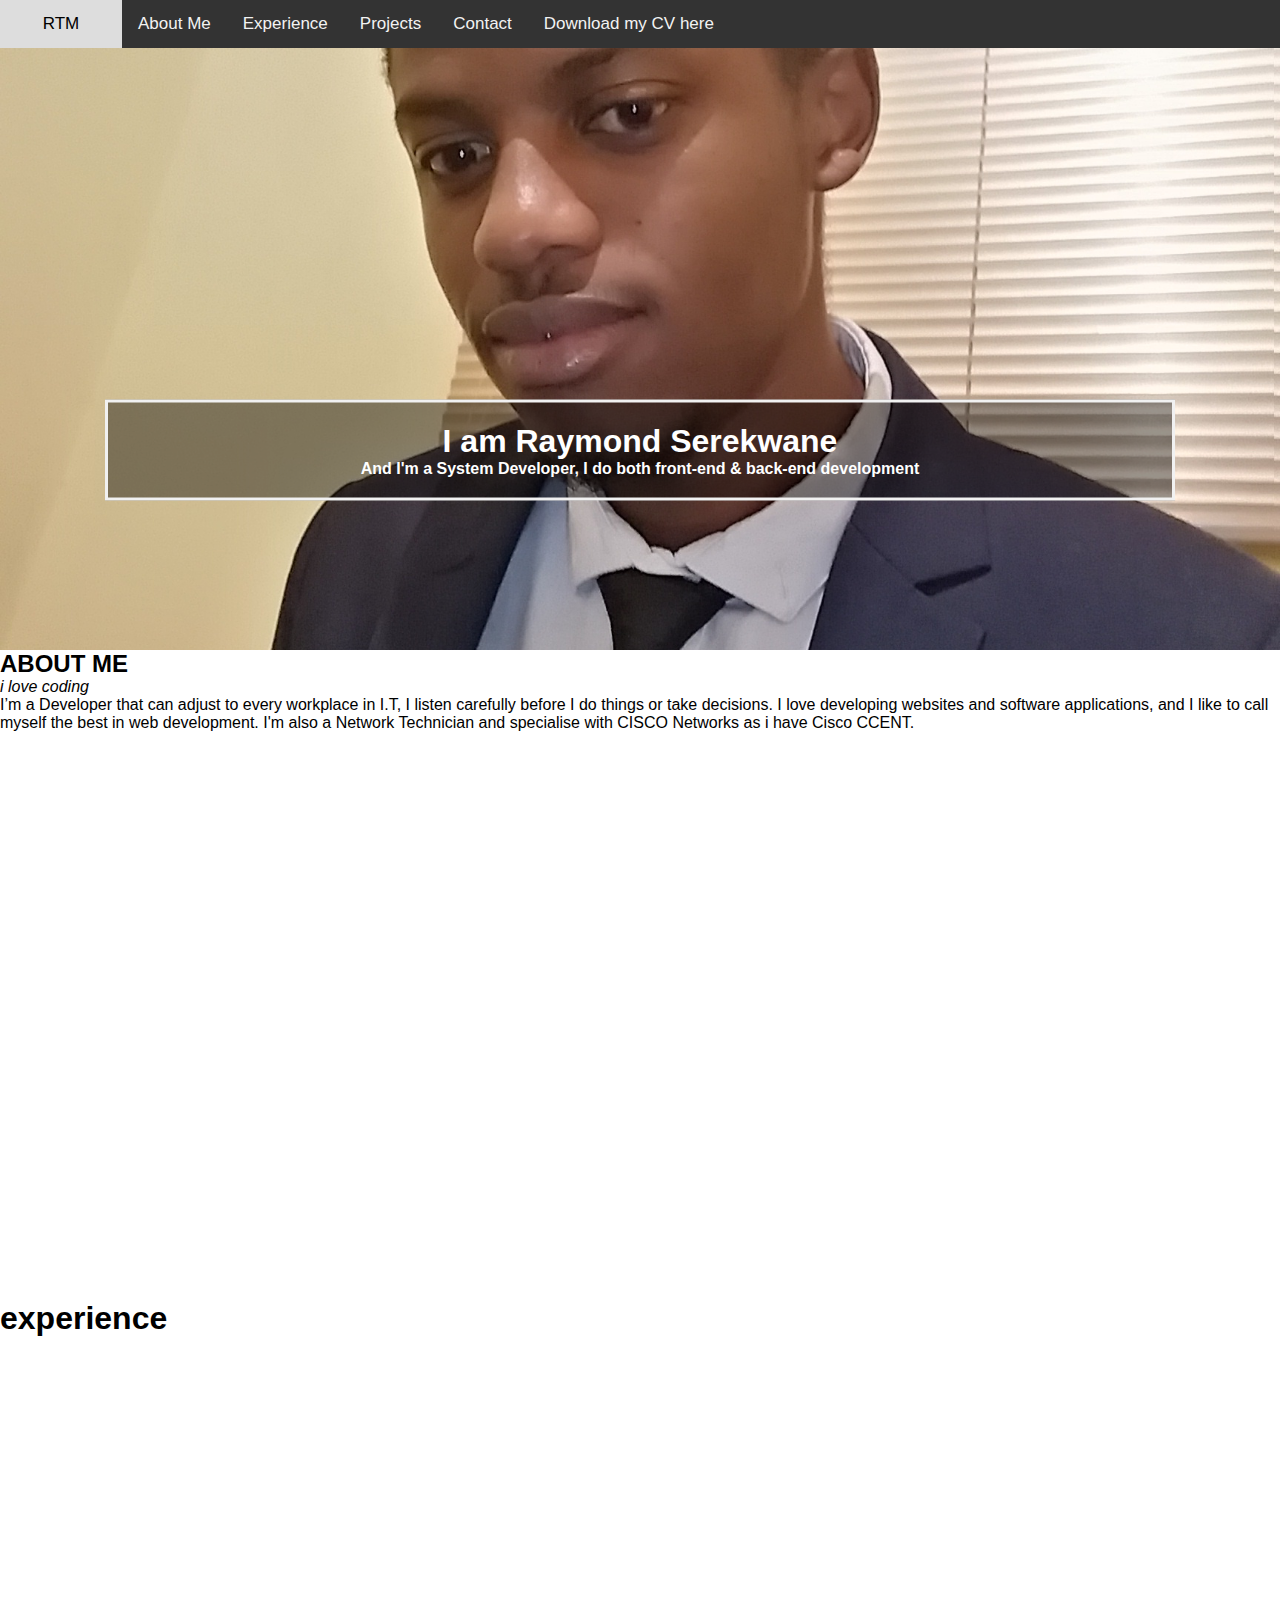
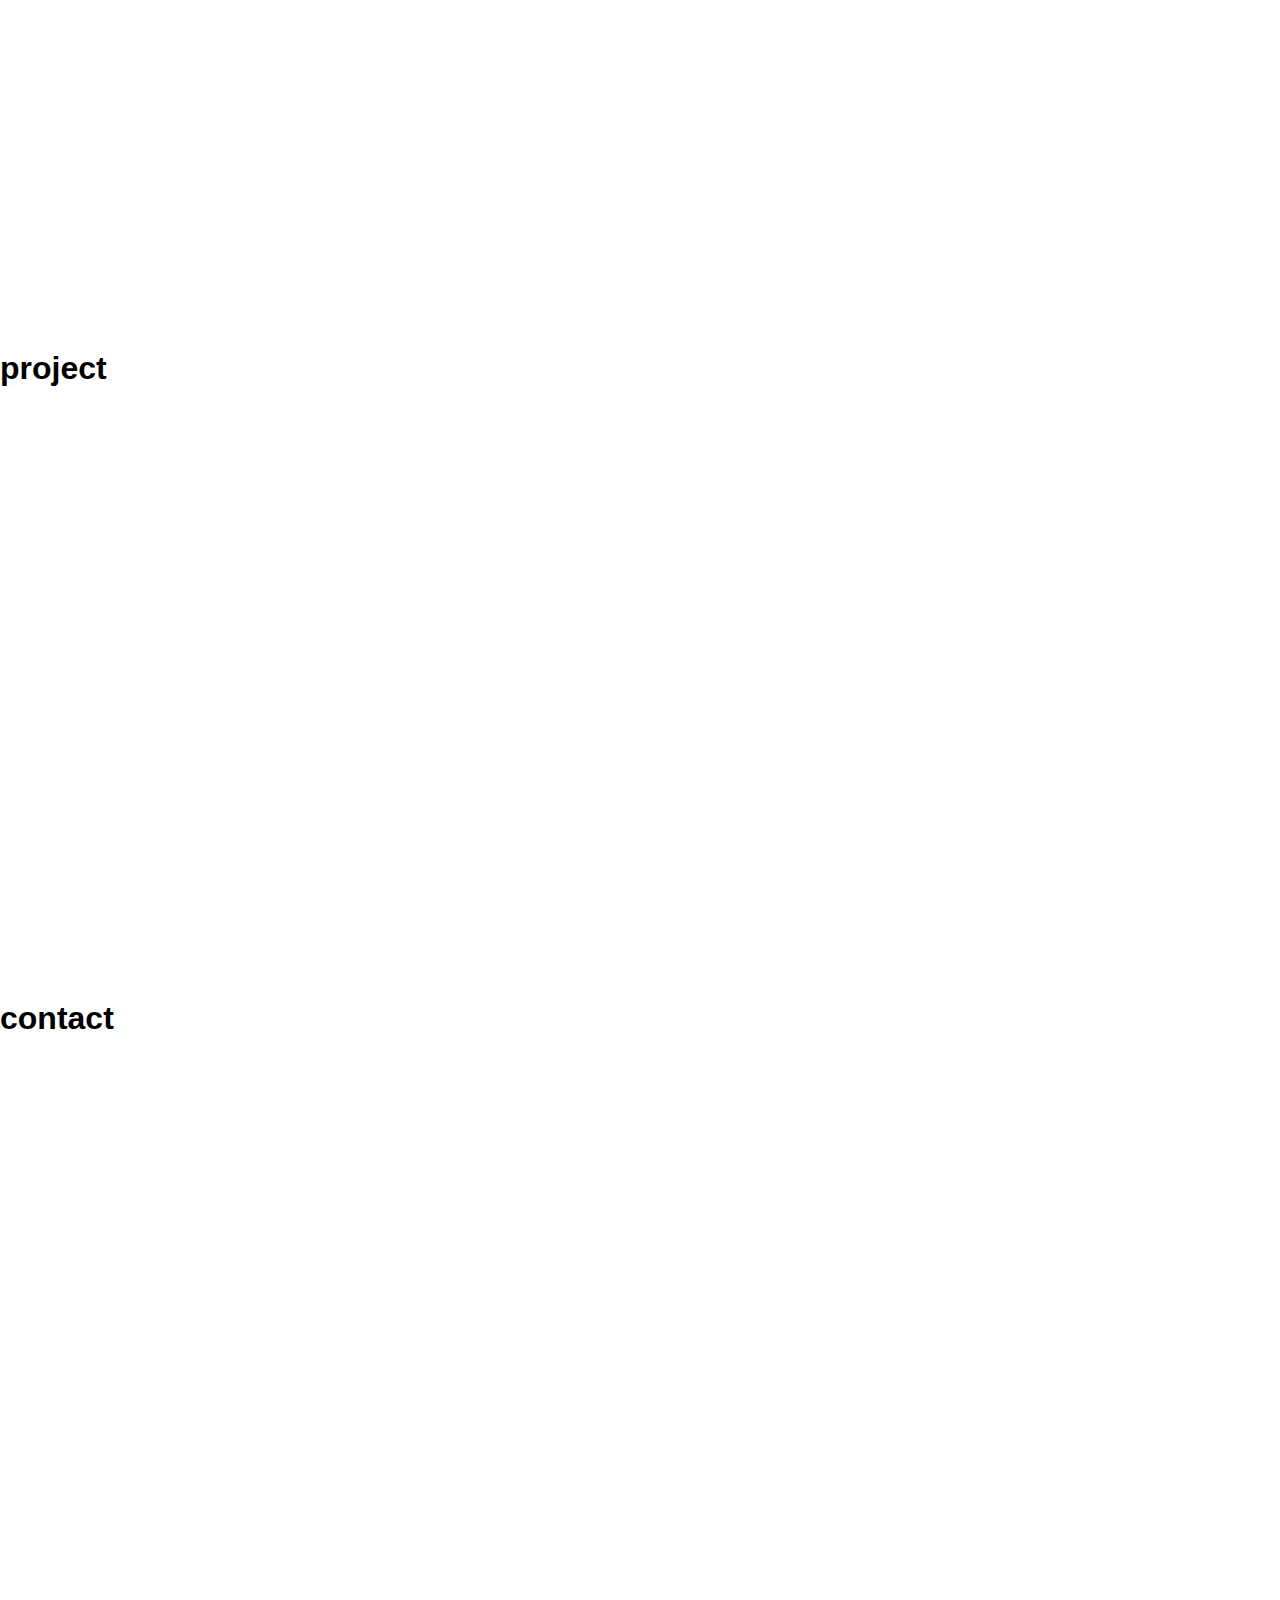
==== index.html @ 6cfa4499 "first commit" ====
<!DOCTYPE html>
<html>
<head>
<meta charset="UTF-8">
<meta name="viewport" content="width=device-width, initial-scale=1">
<link rel="stylesheet" href="css/style.css">
<link rel="stylesheet" href="css/ie6-style.css" type="text/css" media="all" />
<!--<link rel="stylesheet" href="media.css">-->


</head>
<body>
  <div>
  <nav class="topnav" id="myTopnav">
    
    <a class="topnav-icon" href="#body">RTM</a>
    <a href="#about">About Me</a>
    <a href="#experience">Experience</a>
    <a href="#projects">Projects</a>
    <a href="#contact">Contact</a>
    <a href="docs/Raymond Serekwane cv-2019 - Copy.docx">Download my CV here</a>
    <!--<a href="javascript:void(0);" class="icon" onclick="myFunction()">
      <i class="fa fa-bars"></i>
    </a>-->
</nav>
</div>
  <section id="body" >
    
  <div class="bg-image">
    <div class="bg-text">
      <h1>I am Raymond Serekwane</h1>
      <p>And I'm a System Developer, I do both front-end & back-end development</p>
    </div>
  </div>
  </section>
  <section id="about" class="column-box">
    <div class="about-container">
      <div class="aboutme">
        <h2>ABOUT ME</h2>
          <p><i>i love coding</i></p>
          <p>I’m a Developer that can adjust to every workplace in I.T, I listen carefully before I do things or take decisions. I love developing websites and software applications, and I like to call myself the best in web development. I'm also a Network Technician and specialise with CISCO Networks as i have Cisco CCENT.</p>

      </div>
    </div>  
  </section>                      
      
  <section id="experience">
    <h1>experience</h1>
  </section>
  <section id="projects">
    <h1>project</h1>
  </section>
  <section id="contact">
    <h1>contact</h1>
  </section>
  

</body>
</html>
---- css/style.css ----
html,
.body {
  background-color: white;
}

/* navbar css */
nav {
  width: 100%;
  position: fixed;
  z-index: 1;
}

.topnav {
  background-color: #333;
  overflow: hidden;
}

.topnav a {
  float: left;
  display: block;
  color: #f2f2f2;
  text-align: center;
  padding: 14px 16px;
  text-decoration: none;
  font-size: 17px;
}

.topnav a:hover {
  background-color: #ddd;
  color: black;
}

.topnav-icon {
  width: 90px;
  background-color: #555;
}

.topnav-icon a {
  display: block;
  text-align: center; 
  padding: 16px;
  transition: all 0.3s ease;
  color: white;
  font-size: 20px;
}

.topnav a.active {
  background-color: #4CAF50;
  color: white;
}

.topnav .icon {
  display: none;
}

/*one pager css*/
* {
  margin: 0;
  padding: 0;
  font-family: Arial, Helvetica, sans-serif;
}

section {
  width: 100%;
  float: left;
}

.bg-image {
  background-image: url("../images/raymond_pic.jpg"); /*filter: grayscale(100%);*/
  background-position: center;
  background-repeat: no-repeat;
  background-size: cover;
  height: 650px;
}

.bg-text {
  background-color: rgb(0,0,0); /* Fallback color */
  background-color: rgba(0,0,0, 0.4); /* Black w/opacity/see-through */
  color: white;
  font-weight: bold;
  border: 3px solid #f1f1f1;
  position: absolute;
  top: 50%;
  left: 50%;
  transform: translate(-50%, -50%);
  /* z-index: 2; */
  width: 80%;
  padding: 20px;
  text-align: center;
}

#about {
  background: white;
  height: 650px;
}

#experience {
  background: white;
  height: 650px;
}

#projects {
  background: white;
  height: 650px;
}

#contact {
  background: white;
  height: 650px;
}

/* css for about*/
.column-box {
  box-sizing: border-box;
}

.column {
  float: left;
  padding: 10px;
  height: 300px; 
}

.left {
  width: 25%;
  background-color: #aaa;
}

.right {
  width: 75%;
  background-color: #bbb;
}

.row:after {
  content: "";
  display: table;
  clear: both;
}

/*css for about*/
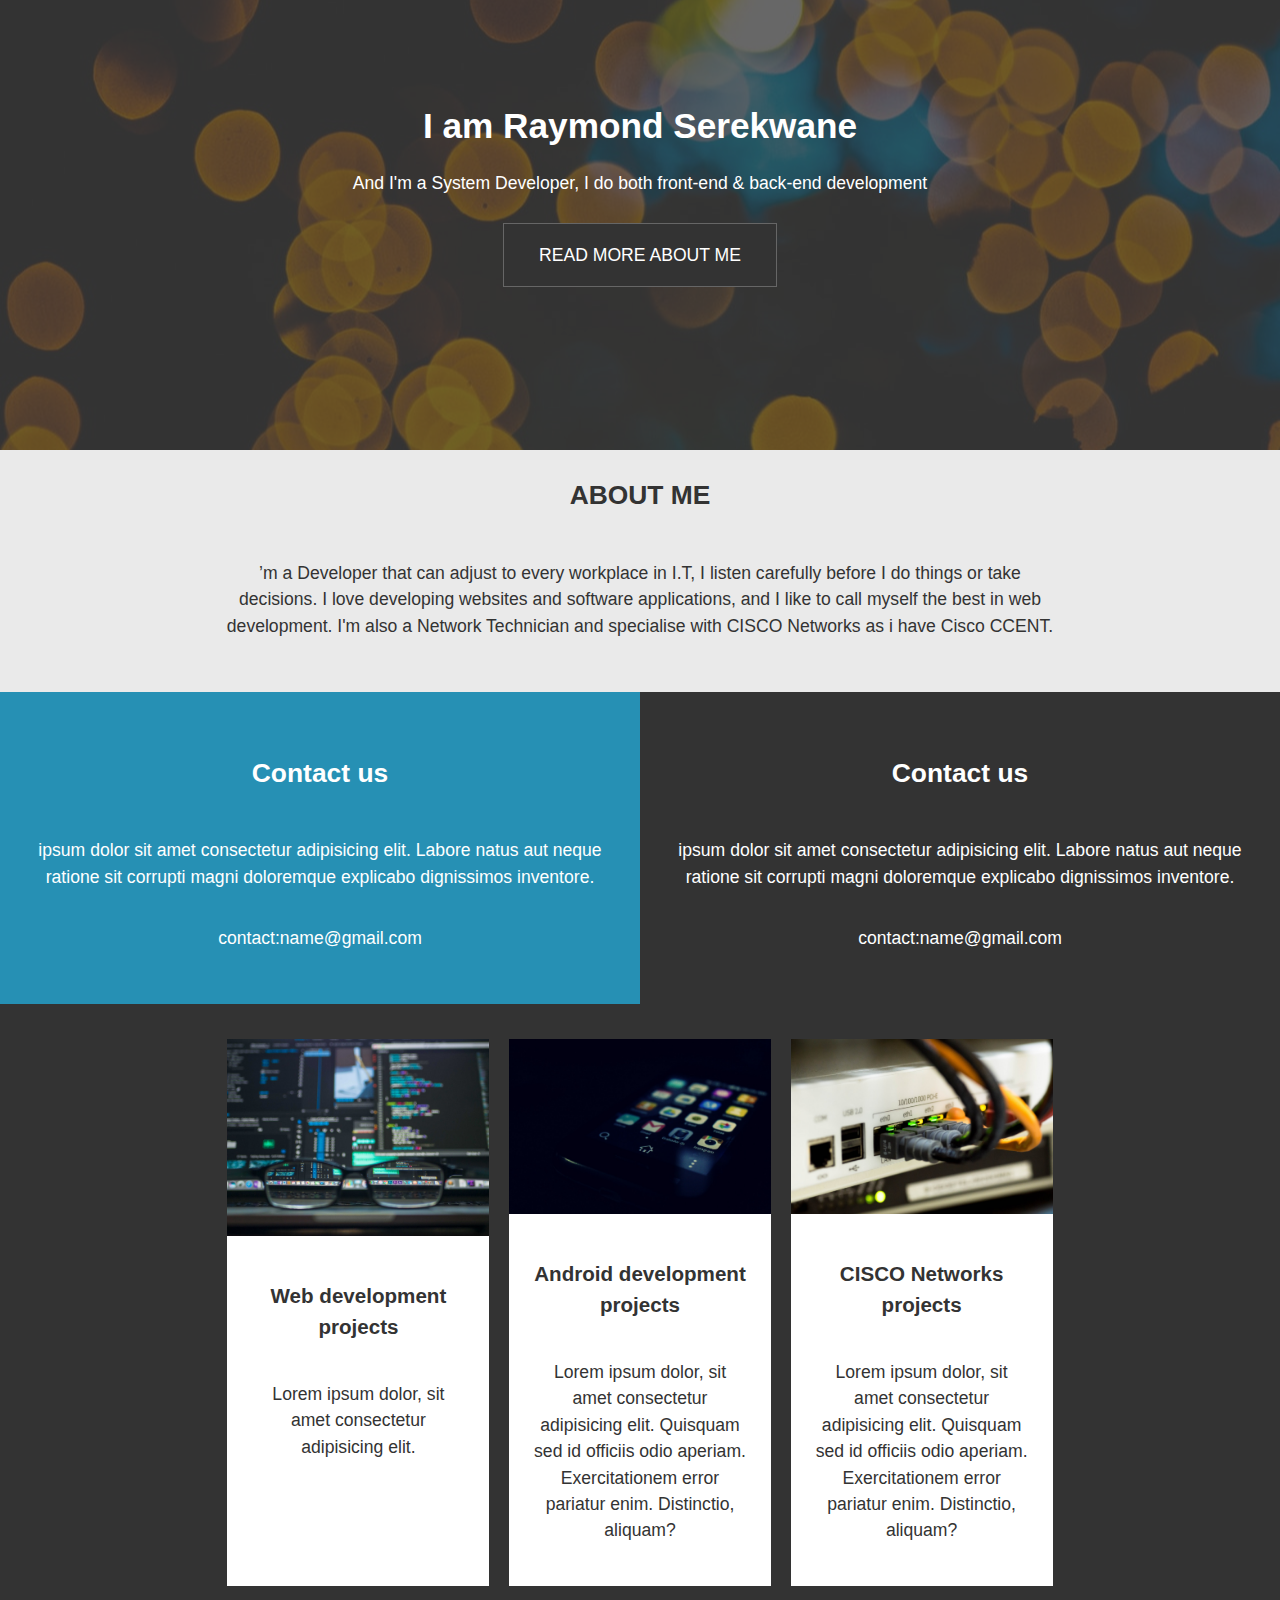
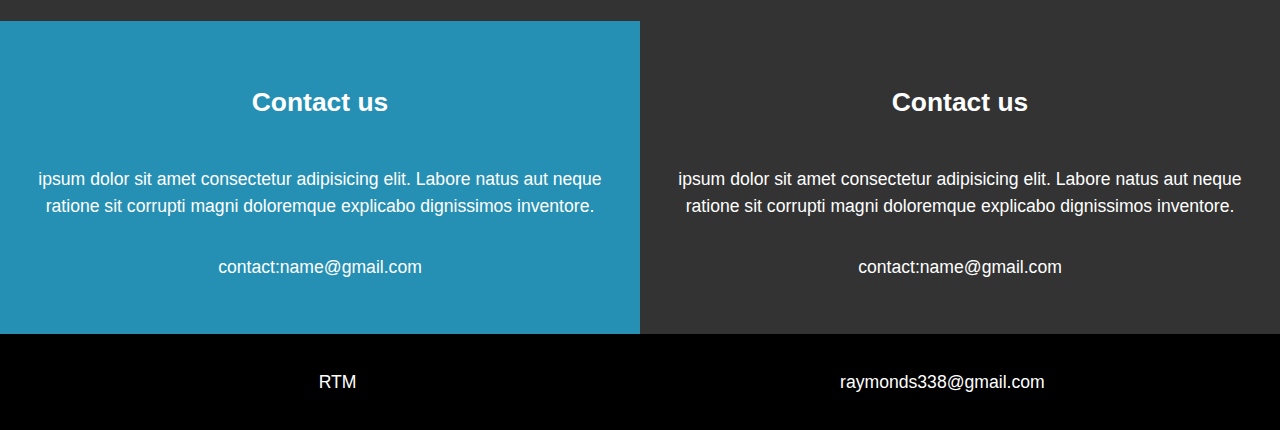
==== commit 70c5c6cc: "update commit" ====
--- a/index.html
+++ b/index.html
@@ -1,59 +1,121 @@
 <!DOCTYPE html>
-<html>
+<html lang="en">
 <head>
-<meta charset="UTF-8">
-<meta name="viewport" content="width=device-width, initial-scale=1">
-<link rel="stylesheet" href="css/style.css">
-<link rel="stylesheet" href="css/ie6-style.css" type="text/css" media="all" />
-<!--<link rel="stylesheet" href="media.css">-->
+  <meta charset="UTF-8">
+  <meta name="viewport" content="width=device-width, initial-scale=1.0">
+  <meta http-equiv="X-UA-Compatible" content="ie=edge">
+  <title>Raymond-Serekwane-personal-website</title>
+  <link rel="stylesheet" href="css/style.css">
+  <!-- <link rel="stylesheet" href="css/ie6-style.css" type="text/css" media="all" /> -->
+</head>
+<body>
+<!--HEADER-->
+<header id="showcase" class="grid">
+  <div class="bg-image"></div>
+  <div class="content-wrap">
+    <h1>I am Raymond Serekwane</h1>
+    <p>And I'm a System Developer, I do both front-end & back-end development</p>
+    <a href="#about-section" class="btn">READ MORE ABOUT ME</a>
+  </div>
+</header>
+
+<!--MAIN CONTENT-->
+<main id="main">
+  <!--sections-->
+  <section id="about-section" class="grid">
+    <div class="content-wrap">
+      <h2 class="content-title">ABOUT ME</h2>
+      <!-- <div class="content-text"> -->
+        <p>’m a Developer that can adjust to every workplace in I.T, 
+          I listen carefully before I do things or take decisions. 
+          I love developing websites and software applications, 
+          and I like to call myself the best in web development. 
+          I'm also a Network Technician and specialise with CISCO 
+          Networks as i have Cisco CCENT.</p>
+      <!-- </div> -->
+    </div>
+    <!-- <div class="progress-div">
+      <h2 class="content-title"></h2>
+    </div> -->
+  </section>
+  <section id="experience-section" class="grid">
+    <div class="box">
+      <h2 class="content-title">Contact us</h2>
+      <p> ipsum dolor sit amet consectetur adipisicing elit. Labore 
+        natus aut neque ratione sit corrupti magni doloremque 
+        explicabo dignissimos inventore.</p>
+      <p>contact:name@gmail.com</p>
+    </div>
+    <div class="box">
+      <h2 class="content-title">Contact us</h2>
+      <p> ipsum dolor sit amet consectetur adipisicing elit. Labore 
+        natus aut neque ratione sit corrupti magni doloremque 
+        explicabo dignissimos inventore.</p>
+      <p>contact:name@gmail.com</p>
+    </div>
+
+  </section>
+  <section id="projects-section" class="grid">
+    <ul>
+      <li>
+        <div class="card">
+          <img src="images/coding-computer-data-depth-of-field-577585.jpg" alt="Web Development project">
+          <div class="card-content">
+            <h3 class="card-title">Web development projects</h3>
+            <p>Lorem ipsum dolor, sit amet consectetur adipisicing 
+              elit.</p>
+          </div>
+        </div>
+      </li>
+      <li>
+        <div class="card">
+          <img src="images/smartphone-telephone-89955.jpg" alt="Android project">
+          <div class="card-content">
+            <h3 class="card-title">Android development projects</h3>
+            <p>Lorem ipsum dolor, sit amet consectetur adipisicing 
+              elit. Quisquam sed id officiis odio aperiam. Exercitationem 
+              error pariatur enim. Distinctio, aliquam?</p>
+          </div>
+        </div>
+      </li>
+      <li>
+        <div class="card">
+          <img src="images/white-switch-hub-turned-on-159304.jpg" alt="CISCO Networks project">
+          <div class="card-content">
+            <h3 class="card-title">CISCO Networks projects</h3>
+            <p>Lorem ipsum dolor, sit amet consectetur adipisicing 
+              elit. Quisquam sed id officiis odio aperiam. Exercitationem 
+              error pariatur enim. Distinctio, aliquam?</p>
+          </div>
+        </div>
+      </li>
+    </ul>
+  </section>
+  <section id="contact-section" class="grid">
+    <div class="box">
+      <h2 class="content-title">Contact us</h2>
+      <p> ipsum dolor sit amet consectetur adipisicing elit. Labore 
+        natus aut neque ratione sit corrupti magni doloremque 
+        explicabo dignissimos inventore.</p>
+      <p>contact:name@gmail.com</p>
+    </div>
+    <div class="box">
+      <h2 class="content-title">Contact us</h2>
+      <p> ipsum dolor sit amet consectetur adipisicing elit. Labore 
+        natus aut neque ratione sit corrupti magni doloremque 
+        explicabo dignissimos inventore.</p>
+      <p>contact:name@gmail.com</p>
+    </div>
+
+  </section>
 
 
-</head>
-<body>
-  <div>
-  <nav class="topnav" id="myTopnav">
-    
-    <a class="topnav-icon" href="#body">RTM</a>
-    <a href="#about">About Me</a>
-    <a href="#experience">Experience</a>
-    <a href="#projects">Projects</a>
-    <a href="#contact">Contact</a>
-    <a href="docs/Raymond Serekwane cv-2019 - Copy.docx">Download my CV here</a>
-    <!--<a href="javascript:void(0);" class="icon" onclick="myFunction()">
-      <i class="fa fa-bars"></i>
-    </a>-->
-</nav>
-</div>
-  <section id="body" >
-    
-  <div class="bg-image">
-    <div class="bg-text">
-      <h1>I am Raymond Serekwane</h1>
-      <p>And I'm a System Developer, I do both front-end & back-end development</p>
-    </div>
-  </div>
-  </section>
-  <section id="about" class="column-box">
-    <div class="about-container">
-      <div class="aboutme">
-        <h2>ABOUT ME</h2>
-          <p><i>i love coding</i></p>
-          <p>I’m a Developer that can adjust to every workplace in I.T, I listen carefully before I do things or take decisions. I love developing websites and software applications, and I like to call myself the best in web development. I'm also a Network Technician and specialise with CISCO Networks as i have Cisco CCENT.</p>
-
-      </div>
-    </div>  
-  </section>                      
-      
-  <section id="experience">
-    <h1>experience</h1>
-  </section>
-  <section id="projects">
-    <h1>project</h1>
-  </section>
-  <section id="contact">
-    <h1>contact</h1>
-  </section>
+</main>
+<!--footer-->
+<footer id="main-footer" class="grid">
+  <div>RTM</div>
+  <div>raymonds338@gmail.com</div>
+</footer>
   
-
 </body>
 </html>--- a/css/style.css
+++ b/css/style.css
@@ -1,140 +1,164 @@
-
-html,
-.body {
-  background-color: white;
+/* standard or core css for the page */
+body {
+  margin: 0;
+  font-family: Arial, Helvetica, sans-serif;
+  background: #333;
+  color: #fff;
+  font-size: 1.1em;
+  line-height: 1.5;
+  text-align: center;
 }
 
-/* navbar css */
-nav {
+img {
+  display: block;
   width: 100%;
-  position: fixed;
-  z-index: 1;
+  height: auto;
 }
 
-.topnav {
-  background-color: #333;
-  overflow: hidden;
+h1, h2, h3 {
+  margin: 0;
+  padding: 1em 0;
 }
 
-.topnav a {
-  float: left;
-  display: block;
-  color: #f2f2f2;
-  text-align: center;
-  padding: 14px 16px;
-  text-decoration: none;
-  font-size: 17px;
+p {
+  margin: 0;
+  padding: 1em 0;
 }
 
-.topnav a:hover {
-  background-color: #ddd;
-  color: black;
+.btn {
+  display: inline-block;
+  background: #333;
+  color: #fff;
+  text-decoration: none;
+  padding: 1em 2em;
+  border: 1px solid #666;
+  margin: .5em 0;
 }
 
-.topnav-icon {
-  width: 90px;
-  background-color: #555;
+.btn:hover {
+  background: #eaeaea;
+  color: #333;
 }
 
-.topnav-icon a {
-  display: block;
-  text-align: center; 
-  padding: 16px;
-  transition: all 0.3s ease;
-  color: white;
-  font-size: 20px;
+/* css for header*/
+#showcase {
+  min-height: 450px;
+  color: #fff;
+  text-align: center;
 }
 
-.topnav a.active {
-  background-color: #4CAF50;
-  color: white;
-}
-
-.topnav .icon {
-  display: none;
-}
-
-/*one pager css*/
-* {
-  margin: 0;
-  padding: 0;
-  font-family: Arial, Helvetica, sans-serif;
-}
-
-section {
-  width: 100%;
-  float: left;
-}
-
-.bg-image {
-  background-image: url("../images/raymond_pic.jpg"); /*filter: grayscale(100%);*/
+#showcase .bg-image {
+  position: absolute;
+  background: #333 url('../images/yellow-bokeh-photo-949587.jpg');
   background-position: center;
   background-repeat: no-repeat;
   background-size: cover;
-  height: 650px;
+  width: 100%;
+  height: 450px;
+  z-index: -1;
+  opacity: 0.3;
 }
 
-.bg-text {
-  background-color: rgb(0,0,0); /* Fallback color */
-  background-color: rgba(0,0,0, 0.4); /* Black w/opacity/see-through */
-  color: white;
-  font-weight: bold;
-  border: 3px solid #f1f1f1;
-  position: absolute;
-  top: 50%;
-  left: 50%;
-  transform: translate(-50%, -50%);
-  /* z-index: 2; */
-  width: 80%;
-  padding: 20px;
+#showcase h1 {
+  padding-top: 100px;
+  padding-bottom: 0;
+}
+
+#showcase .content-wrap
+#about-section .content-wrap {
+  padding: 0 1.1em;
+}
+
+/* about-section */
+#about-section {
+  background: #eaeaea;
+  color: #333;
+  padding-bottom: 2em;
+}
+
+.progress-div {
+  background: #fff;
+  color: #333;
+  padding: 2em;
+}
+
+/* experience-section */
+#experience-section .box {
+  padding: 2em;
+  color: #fff;
+}
+
+#experience-section .box:first-child {
+  background: #2690b4
+} 
+
+/* projects-section */
+#projects-section {
+  padding: 2em 1em 1em;
+}
+
+#projects-section ul {
+  list-style: none;
+  margin: 0;
+  padding: 0;
+}
+
+#projects-section li {
+  margin-bottom: 1em;
+  background: #fff;
+  color: #333;
+}
+
+.card-content {
+  padding: 1.4em;
+}
+
+/* contact-section */
+#contact-section .box {
+  padding: 2em;
+  color: #fff;
+}
+
+#contact-section .box:first-child {
+  background: #2690b4
+} 
+
+/* footer */
+#main-footer {
+  padding: 2em;
+  background: #000;
+  color: #fff;
   text-align: center;
 }
 
-#about {
-  background: white;
-  height: 650px;
+#main-footer a{
+  color: #2690b4;
+  text-decoration: none;
 }
 
-#experience {
-  background: white;
-  height: 650px;
-}
+/* media */
+@media(min-width: 700px) {
+  .grid {
+    display: grid;
+    grid-template-columns: 1fr repeat(2, minmax(auto, 24em)) 1fr;
+  }
 
-#projects {
-  background: white;
-  height: 650px;
-}
+  .content-wrap,
+  #projects-section ul {
+    grid-column: 2/4;
+  }
 
-#contact {
-  background: white;
-  height: 650px;
-}
+  .box, 
+  #main-footer div {
+    grid-column: span 2;
+  }
 
-/* css for about*/
-.column-box {
-  box-sizing: border-box;
-}
+  #projects-section ul {
+    display: flex;
+    justify-content: space-around;
+  }
 
-.column {
-  float: left;
-  padding: 10px;
-  height: 300px; 
-}
-
-.left {
-  width: 25%;
-  background-color: #aaa;
-}
-
-.right {
-  width: 75%;
-  background-color: #bbb;
-}
-
-.row:after {
-  content: "";
-  display: table;
-  clear: both;
-}
-
-/*css for about*/
+  #projects-section li {
+    width: 31%;
+  }
+}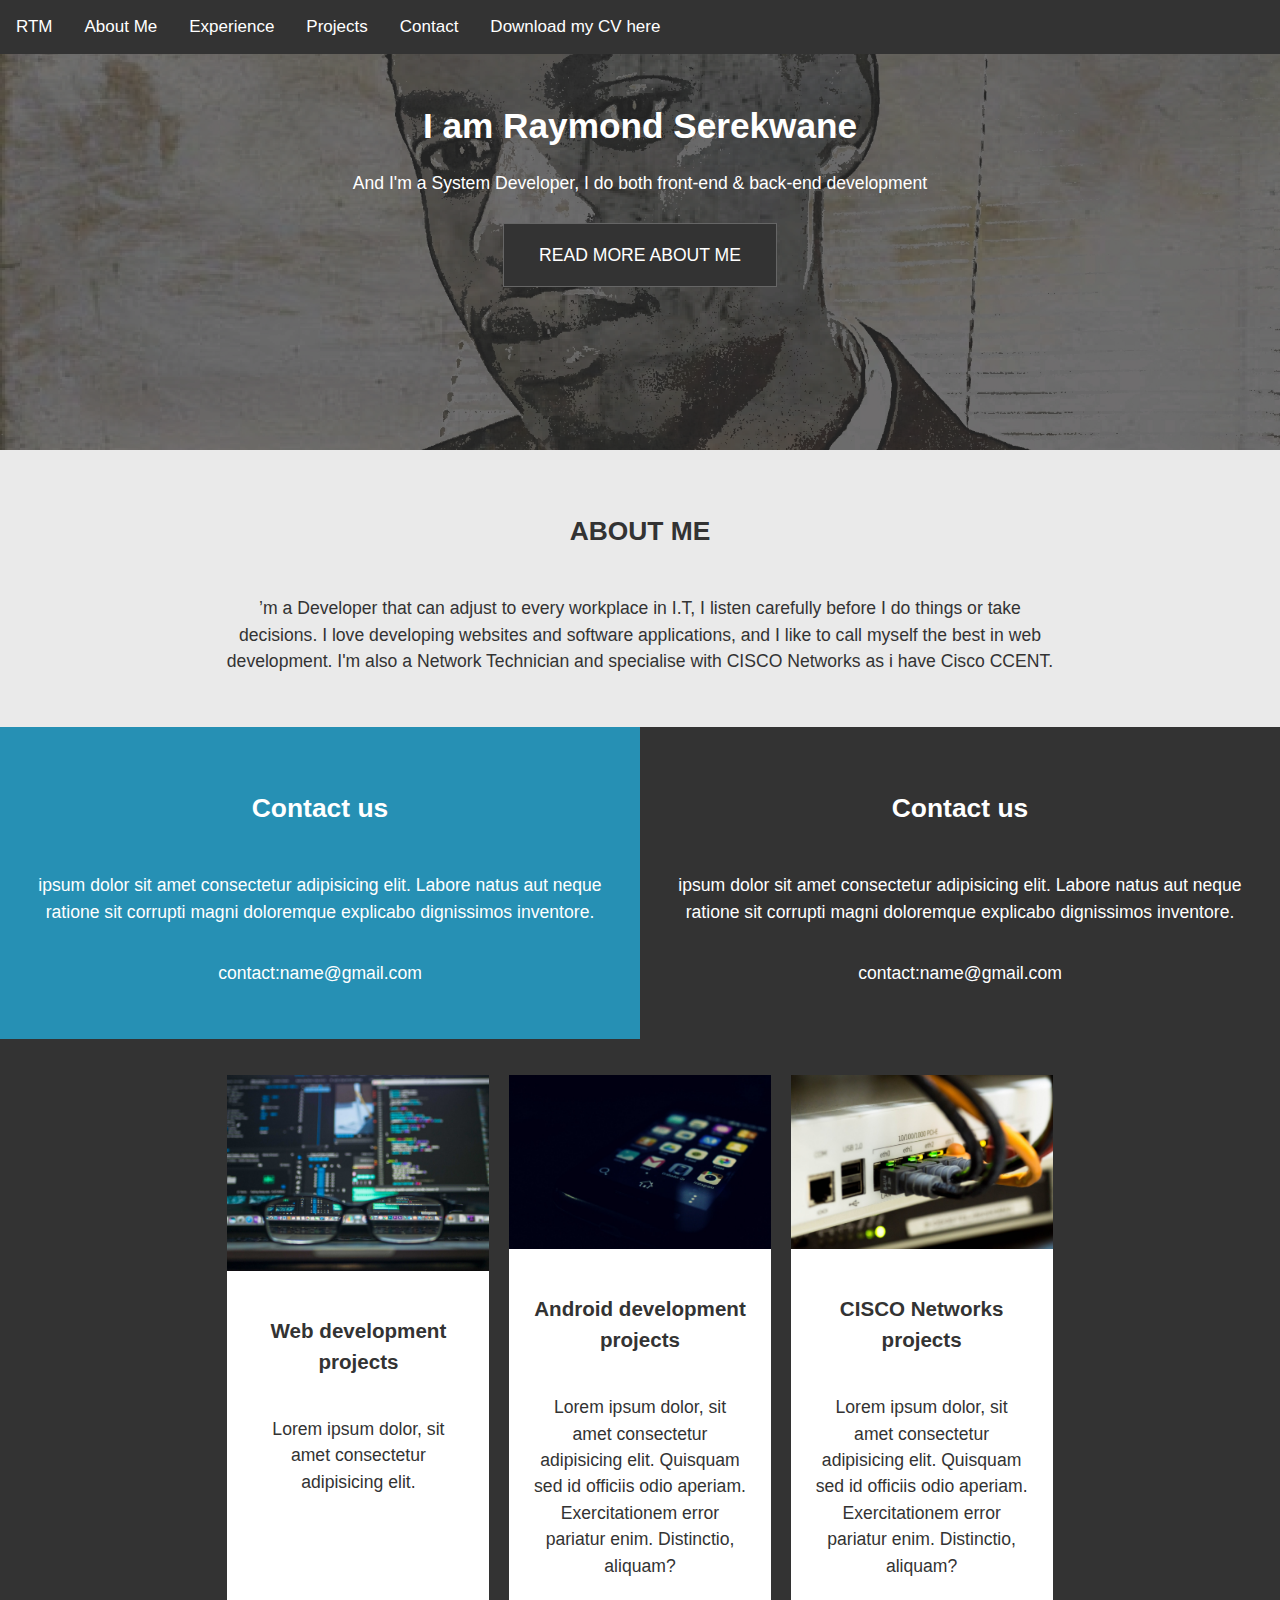
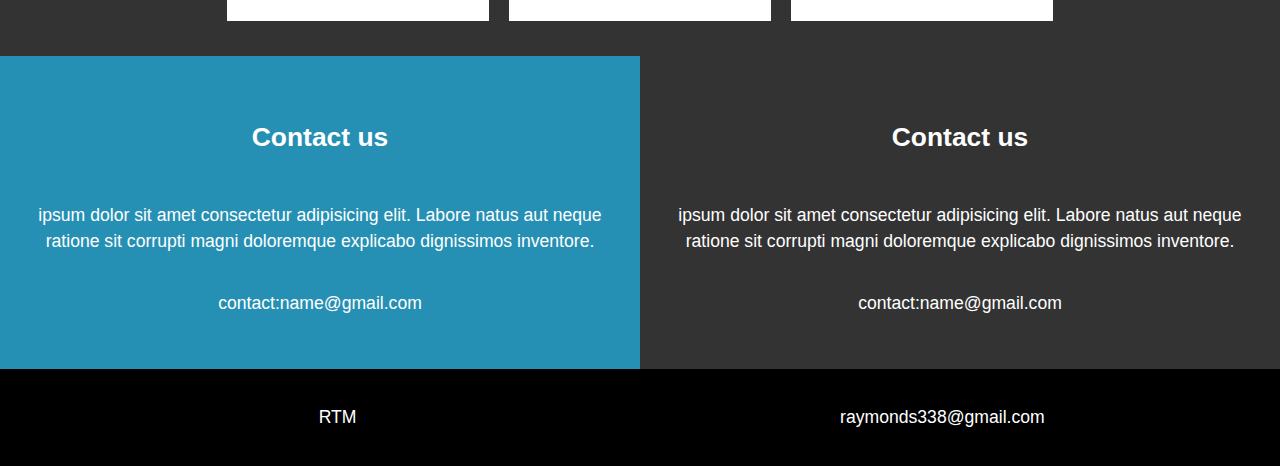
==== commit a36aae11: "update commit" ====
--- a/index.html
+++ b/index.html
@@ -6,11 +6,40 @@
   <meta http-equiv="X-UA-Compatible" content="ie=edge">
   <title>Raymond-Serekwane-personal-website</title>
   <link rel="stylesheet" href="css/style.css">
+  <link rel="stylesheet" href="https://cdnjs.cloudflare.com/ajax/libs/font-awesome/4.7.0/css/font-awesome.min.css">
   <!-- <link rel="stylesheet" href="css/ie6-style.css" type="text/css" media="all" /> -->
 </head>
 <body>
+
 <!--HEADER-->
 <header id="showcase" class="grid">
+<!-- navbar -->
+<nav class="topnav">
+  <a href="#" class="active">RTM</a>
+  <div id="myLinks">
+    <a href="#about-section">About Me</a>
+    <a href="#experience-section">Experience</a>
+    <a href="#projects-section">Projects</a>
+    <a href="#contact-section">Contact</a>
+    <a href="docs/Raymond Serekwane cv-2019 - Copy.docx">Download my CV here</a>
+  </div>
+  <a href="javascript:void(0);" class="icon" onclick="myFunction()">
+    <i class="fa fa-bars"></i>
+  </a>
+</nav>
+<!-- end navbar -->
+<!-- navbar -->
+<div class="topnav1">
+  <a href="#" class="active1">RTM</a>
+  <a href="#about-section">About Me</a>
+  <a href="#experience-section">Experience</a>
+  <a href="#projects-section">Projects</a>
+  <a href="#contact-section">Contact</a>
+  <a href="docs/Raymond Serekwane cv-2019 - Copy.docx">Download my CV here</a>
+  
+</div>
+<!-- end navbar -->  
+  
   <div class="bg-image"></div>
   <div class="content-wrap">
     <h1>I am Raymond Serekwane</h1>
@@ -116,6 +145,6 @@
   <div>RTM</div>
   <div>raymonds338@gmail.com</div>
 </footer>
-  
+<script src="js/index.js" type="text/javascript"></script>
 </body>
 </html>--- a/css/style.css
+++ b/css/style.css
@@ -40,6 +40,37 @@
   color: #333;
 }
 
+/* navbar css */
+.topnav {
+  width: 100%;
+  overflow: hidden;
+  background-color: #333;
+  position: fixed;
+}
+
+.topnav #myLinks {
+  display: none;
+}
+
+.topnav a {
+  color: white;
+  padding: 14px 16px;
+  text-decoration: none;
+  font-size: 17px;
+  display: block;
+}
+
+.topnav a.icon {
+  display: block;
+  position: absolute;
+  right: 0;
+  top: 0;
+}
+
+.active {
+  color: white;
+}
+
 /* css for header*/
 #showcase {
   min-height: 450px;
@@ -49,7 +80,7 @@
 
 #showcase .bg-image {
   position: absolute;
-  background: #333 url('../images/yellow-bokeh-photo-949587.jpg');
+  background: #333 url('../images/JPG_1579852184632.jpg');
   background-position: center;
   background-repeat: no-repeat;
   background-size: cover;
@@ -73,6 +104,7 @@
 #about-section {
   background: #eaeaea;
   color: #333;
+  padding: 2em;
   padding-bottom: 2em;
 }
 
@@ -161,4 +193,25 @@
   #projects-section li {
     width: 31%;
   }
+
+  /* navbar css */
+  .topnav1 {
+    width: 100%;
+    overflow: hidden;
+    background-color: #333;
+    position: fixed;
+  }
+
+  .topnav1 a {
+    float: left;
+    color: white;
+    padding: 14px 16px;
+    text-decoration: none;
+    font-size: 17px;
+    display: block;
+  }
+
+  .active1 {
+    color: white;
+  }
 }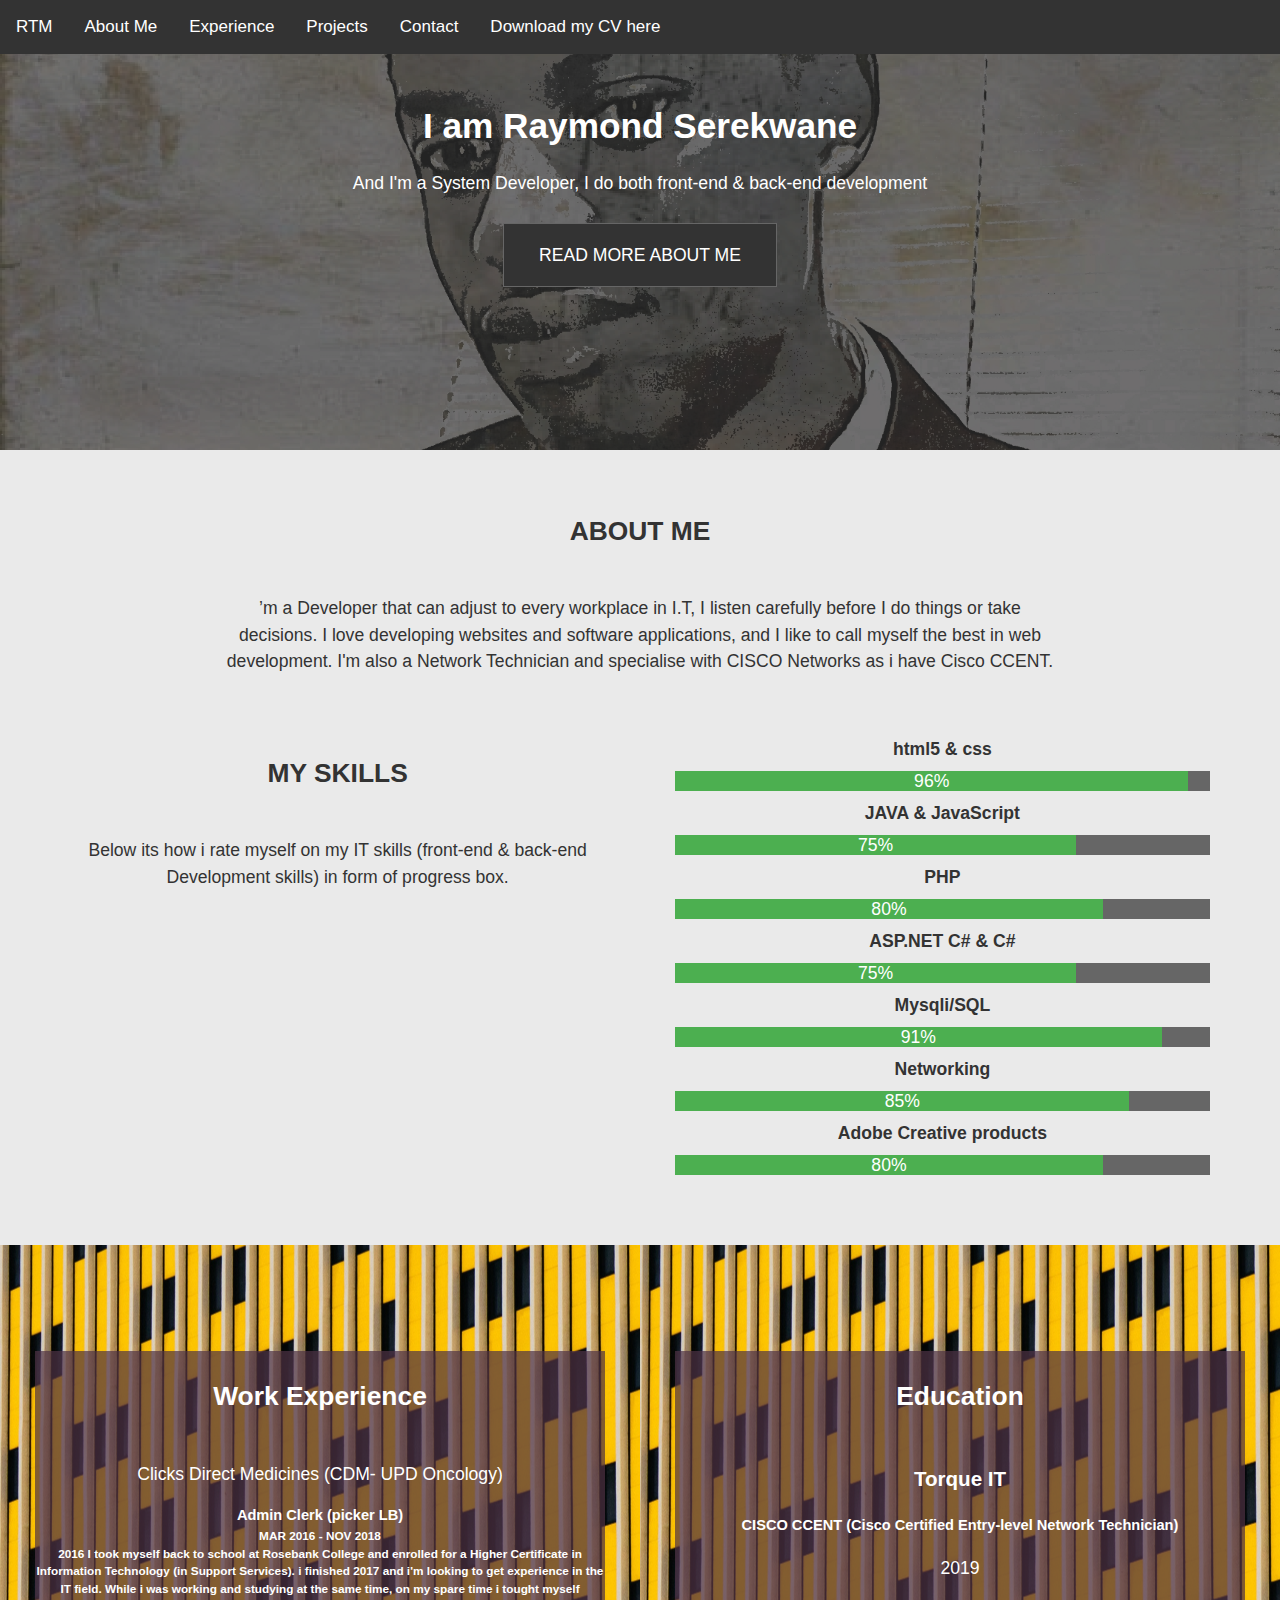
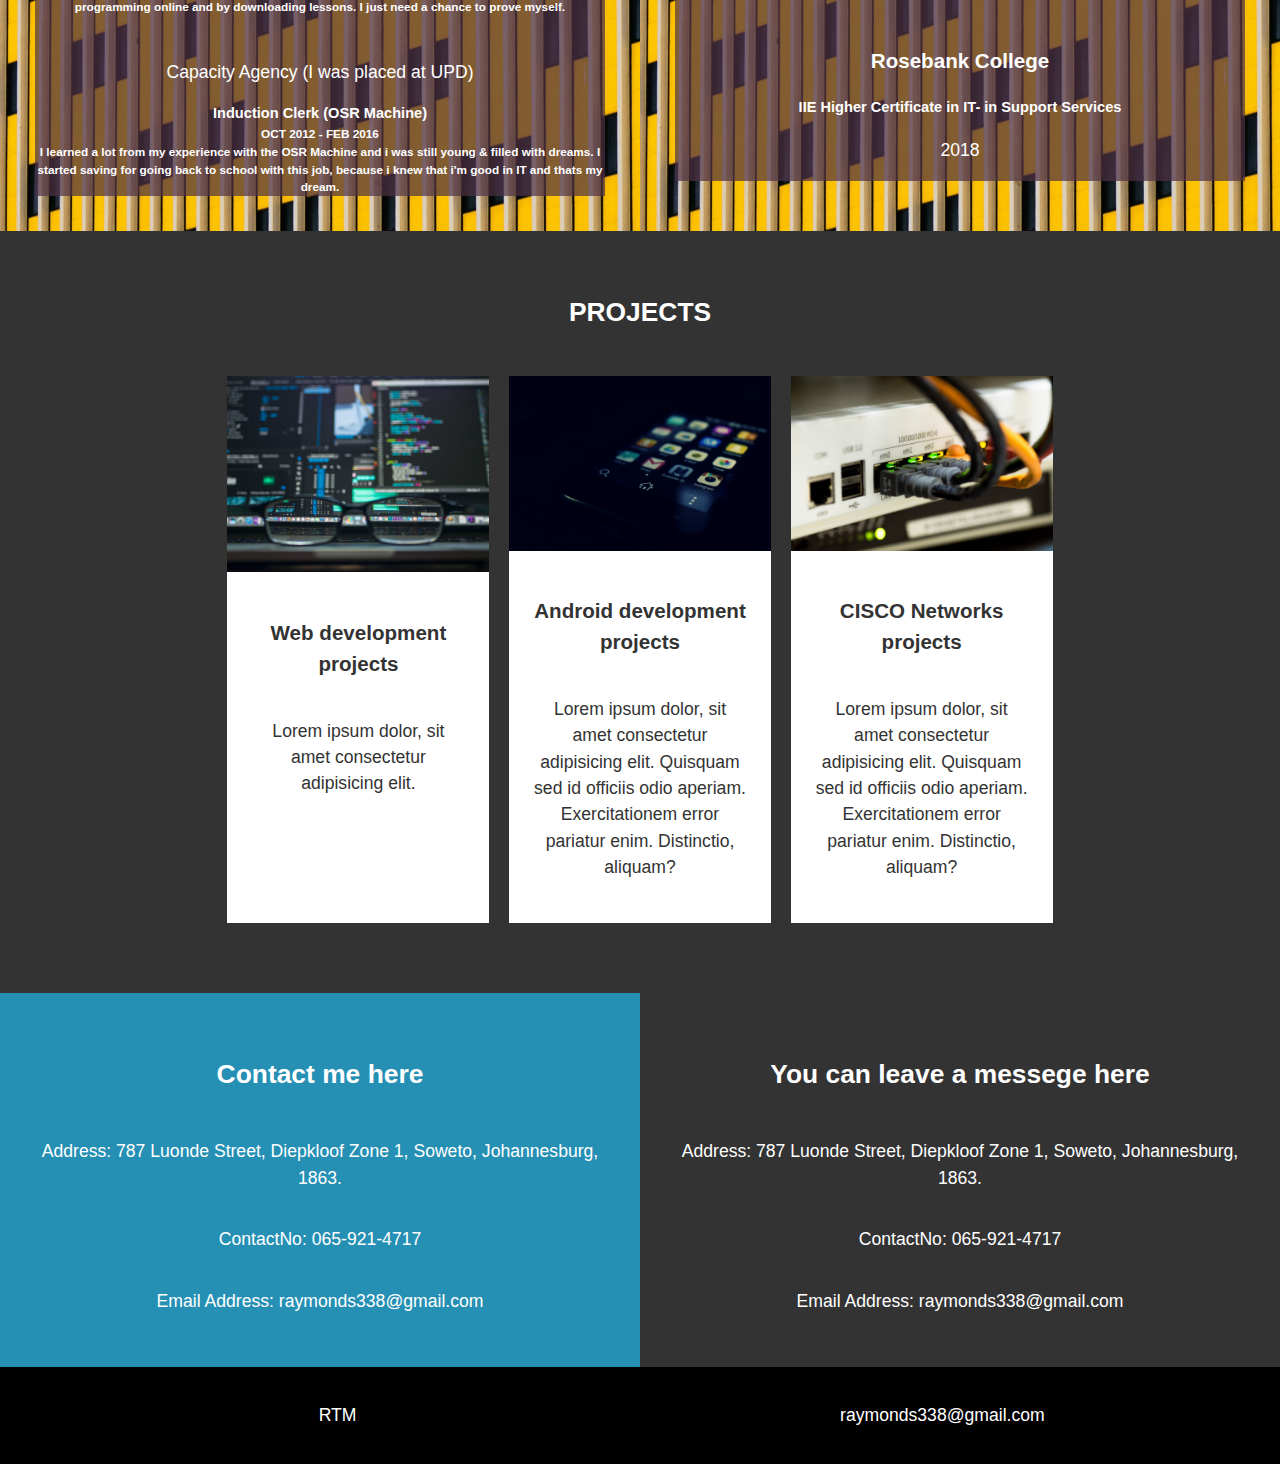
==== commit f5f4c077: "update commit" ====
--- a/index.html
+++ b/index.html
@@ -51,7 +51,8 @@
 <!--MAIN CONTENT-->
 <main id="main">
   <!--sections-->
-  <section id="about-section" class="grid">
+  <section id="about-section"> <!--class="grid"-->
+    <div class="grid">
     <div class="content-wrap">
       <h2 class="content-title">ABOUT ME</h2>
       <!-- <div class="content-text"> -->
@@ -62,29 +63,92 @@
           I'm also a Network Technician and specialise with CISCO 
           Networks as i have Cisco CCENT.</p>
       <!-- </div> -->
-    </div>
-    <!-- <div class="progress-div">
-      <h2 class="content-title"></h2>
-    </div> -->
+      
+    </div>
+    </div>
+    <div class="grid-2">
+    <div class="box-about">
+      <h2 class="content-title">MY SKILLS</h2>
+      <p>Below its how i rate myself on my IT skills 
+        (front-end &amp; back-end Development skills) in form 
+        of progress box.</p>
+    </div>
+    <div class="box-about">
+      <h4>html5 & css</h4>
+      <div id="myProgress">
+        <div id="Html">96%</div>
+      </div>
+      <h4>JAVA & JavaScript</h4>
+      <div id="myProgress">
+        <div id="java">75%</div>
+      </div>
+      <h4>PHP</h4>
+      <div id="myProgress">
+        <div id="php">80%</div>
+      </div>
+      <h4>ASP.NET C# & C#</h4>
+      <div id="myProgress">
+        <div id="asp">75%</div>
+      </div>
+      <h4>Mysqli/SQL</h4>
+      <div id="myProgress">
+        <div id="sql">91%</div>
+      </div>
+      <h4>Networking</h4>
+      <div id="myProgress">
+        <div id="network">85%</div>
+      </div>
+      <h4>Adobe Creative products</h4>
+      <div id="myProgress">
+        <div id="adobe">80%</div>
+      </div>
+    </div>
+    </div>
   </section>
   <section id="experience-section" class="grid">
-    <div class="box">
-      <h2 class="content-title">Contact us</h2>
-      <p> ipsum dolor sit amet consectetur adipisicing elit. Labore 
-        natus aut neque ratione sit corrupti magni doloremque 
-        explicabo dignissimos inventore.</p>
-      <p>contact:name@gmail.com</p>
-    </div>
-    <div class="box">
-      <h2 class="content-title">Contact us</h2>
-      <p> ipsum dolor sit amet consectetur adipisicing elit. Labore 
-        natus aut neque ratione sit corrupti magni doloremque 
-        explicabo dignissimos inventore.</p>
-      <p>contact:name@gmail.com</p>
-    </div>
-
+    <!-- <div class="bg-image-ex"></div> -->
+    <div class="box">
+      <div class="content-wrap2">
+      <h2 class="content-title">Work Experience</h2>
+      <p>Clicks Direct Medicines (CDM- UPD Oncology)</p>
+      <h5>Admin Clerk (picker LB)</h5>
+      <h6>MAR 2016 - NOV 2018</h6>
+      <h6>2016 I took myself back to school at Rosebank College and 
+        enrolled for a Higher Certificate in Information Technology 
+        (in Support Services). i finished 2017 and i'm looking to get 
+        experience in the IT field. While i was working and studying 
+        at the same time, on my spare time i tought myself programming 
+        online and by downloading lessons. I just need a chance to prove 
+        myself. </h6>
+        <br/>
+      <p>Capacity Agency (I was placed at UPD)</p>
+      <h5>Induction Clerk (OSR Machine)</h5>
+      <h6>OCT 2012 - FEB 2016</h6>
+      <h6>I learned a lot from my experience with the OSR Machine and 
+        i was still young & filled with dreams. I started saving for 
+        going back to school with this job, because i knew that i'm 
+        good in IT and thats my dream.</h6>
+    </div>
+    </div>
+    <div class="box">
+      <div class="content-wrap2">
+      <h2 class="content-title">Education</h2>
+      <h3>Torque IT</h3>
+      <h5>CISCO CCENT (Cisco Certified Entry-level Network Technician)</h5>
+      <p>2019</p>
+      <br/>
+      <h3>Rosebank College</h3>
+      <h5>IIE Higher Certificate in IT- in Support Services</h5>
+      <p>2018</p>
+    </div>
+    </div>
+    
   </section>
   <section id="projects-section" class="grid">
+    <div class="content-wrap">
+      <h2 class="content-title">PROJECTS</h2>
+    </div>
+
     <ul>
       <li>
         <div class="card">
@@ -122,18 +186,19 @@
   </section>
   <section id="contact-section" class="grid">
     <div class="box">
-      <h2 class="content-title">Contact us</h2>
-      <p> ipsum dolor sit amet consectetur adipisicing elit. Labore 
-        natus aut neque ratione sit corrupti magni doloremque 
-        explicabo dignissimos inventore.</p>
-      <p>contact:name@gmail.com</p>
-    </div>
-    <div class="box">
-      <h2 class="content-title">Contact us</h2>
-      <p> ipsum dolor sit amet consectetur adipisicing elit. Labore 
-        natus aut neque ratione sit corrupti magni doloremque 
-        explicabo dignissimos inventore.</p>
-      <p>contact:name@gmail.com</p>
+      <h2 class="content-title">Contact me here</h2>
+      <p>Address: 787 Luonde Street, Diepkloof Zone 1, Soweto,
+        Johannesburg, 1863.</p>
+      <p>ContactNo: 065-921-4717</p>
+      <p>Email Address: raymonds338@gmail.com</p>
+    </div>
+    <div class="box">
+      <h2 class="content-title">You can leave a messege here</h2>
+
+      <p>Address: 787 Luonde Street, Diepkloof Zone 1, Soweto,
+        Johannesburg, 1863.</p>
+      <p>ContactNo: 065-921-4717</p>
+      <p>Email Address: raymonds338@gmail.com</p>
     </div>
 
   </section>
--- a/css/style.css
+++ b/css/style.css
@@ -18,6 +18,16 @@
 h1, h2, h3 {
   margin: 0;
   padding: 1em 0;
+}
+
+h4 {
+  margin: 0;
+  padding: 0.5em;
+}
+
+h5, h6 {
+  margin: 0;
+  padding: 0;
 }
 
 p {
@@ -108,21 +118,82 @@
   padding-bottom: 2em;
 }
 
-.progress-div {
-  background: #fff;
-  color: #333;
-  padding: 2em;
-}
+#myProgress {
+  width: 100%;
+  background-color: #666666;
+}
+
+#Html {
+  padding-top: 0;
+  width: 96%;
+  height: 20px;
+  background-color: #4CAF50;
+  text-align: center;
+  line-height: 20px;
+  color: white;
+}
+
+#network {
+  width: 85%;
+  height: 20px;
+  background-color: #4CAF50;
+  text-align: center;
+  line-height: 20px;
+  color: white;
+}
+
+#css,
+#sql {
+  width: 91%;
+  height: 20px;
+  background-color: #4CAF50;
+  text-align: center;
+  line-height: 20px;
+  color: white;
+}
+
+#php,
+#adobe {
+  width: 80%;
+  height: 20px;
+  background-color: #4CAF50;
+  text-align: center;
+  line-height: 20px;
+  color: white;
+}
+
+#java,
+#javascript,
+#c,
+#asp {
+  width: 75%;
+  height: 20px;
+  background-color: #4CAF50;
+  text-align: center;
+  line-height: 20px;
+  color: white;
+}
+
+#about-section .box-about {
+  padding: 2em;
+  color: #333;
+}
+
 
 /* experience-section */
 #experience-section .box {
-  padding: 2em;
-  color: #fff;
-}
-
-#experience-section .box:first-child {
-  background: #2690b4
-} 
+  background: #333 url('../images/yellow-and-black-striped-pattern-2254102.jpg');
+  background-position: center;
+  background-size: cover;
+  padding: 2em;
+  padding-bottom: 2em;
+  color: #fff;
+}
+
+#experience-section .content-wrap2 {
+  background: rgba(79, 50, 68, .7);
+  margin-top: 4em;
+}
 
 /* projects-section */
 #projects-section {
@@ -136,7 +207,8 @@
 }
 
 #projects-section li {
-  margin-bottom: 1em;
+  margin-bottom: 3em;
+  margin-top: 1em;
   background: #fff;
   color: #333;
 }
@@ -174,6 +246,11 @@
     display: grid;
     grid-template-columns: 1fr repeat(2, minmax(auto, 24em)) 1fr;
   }
+  
+  .grid-2 {
+    display: grid;
+    grid-template-columns: 1fr repeat(2, minmax(auto, 24em)) 1fr;
+  }
 
   .content-wrap,
   #projects-section ul {
@@ -182,6 +259,10 @@
 
   .box, 
   #main-footer div {
+    grid-column: span 2;
+  }
+
+  .box-about {
     grid-column: span 2;
   }
 
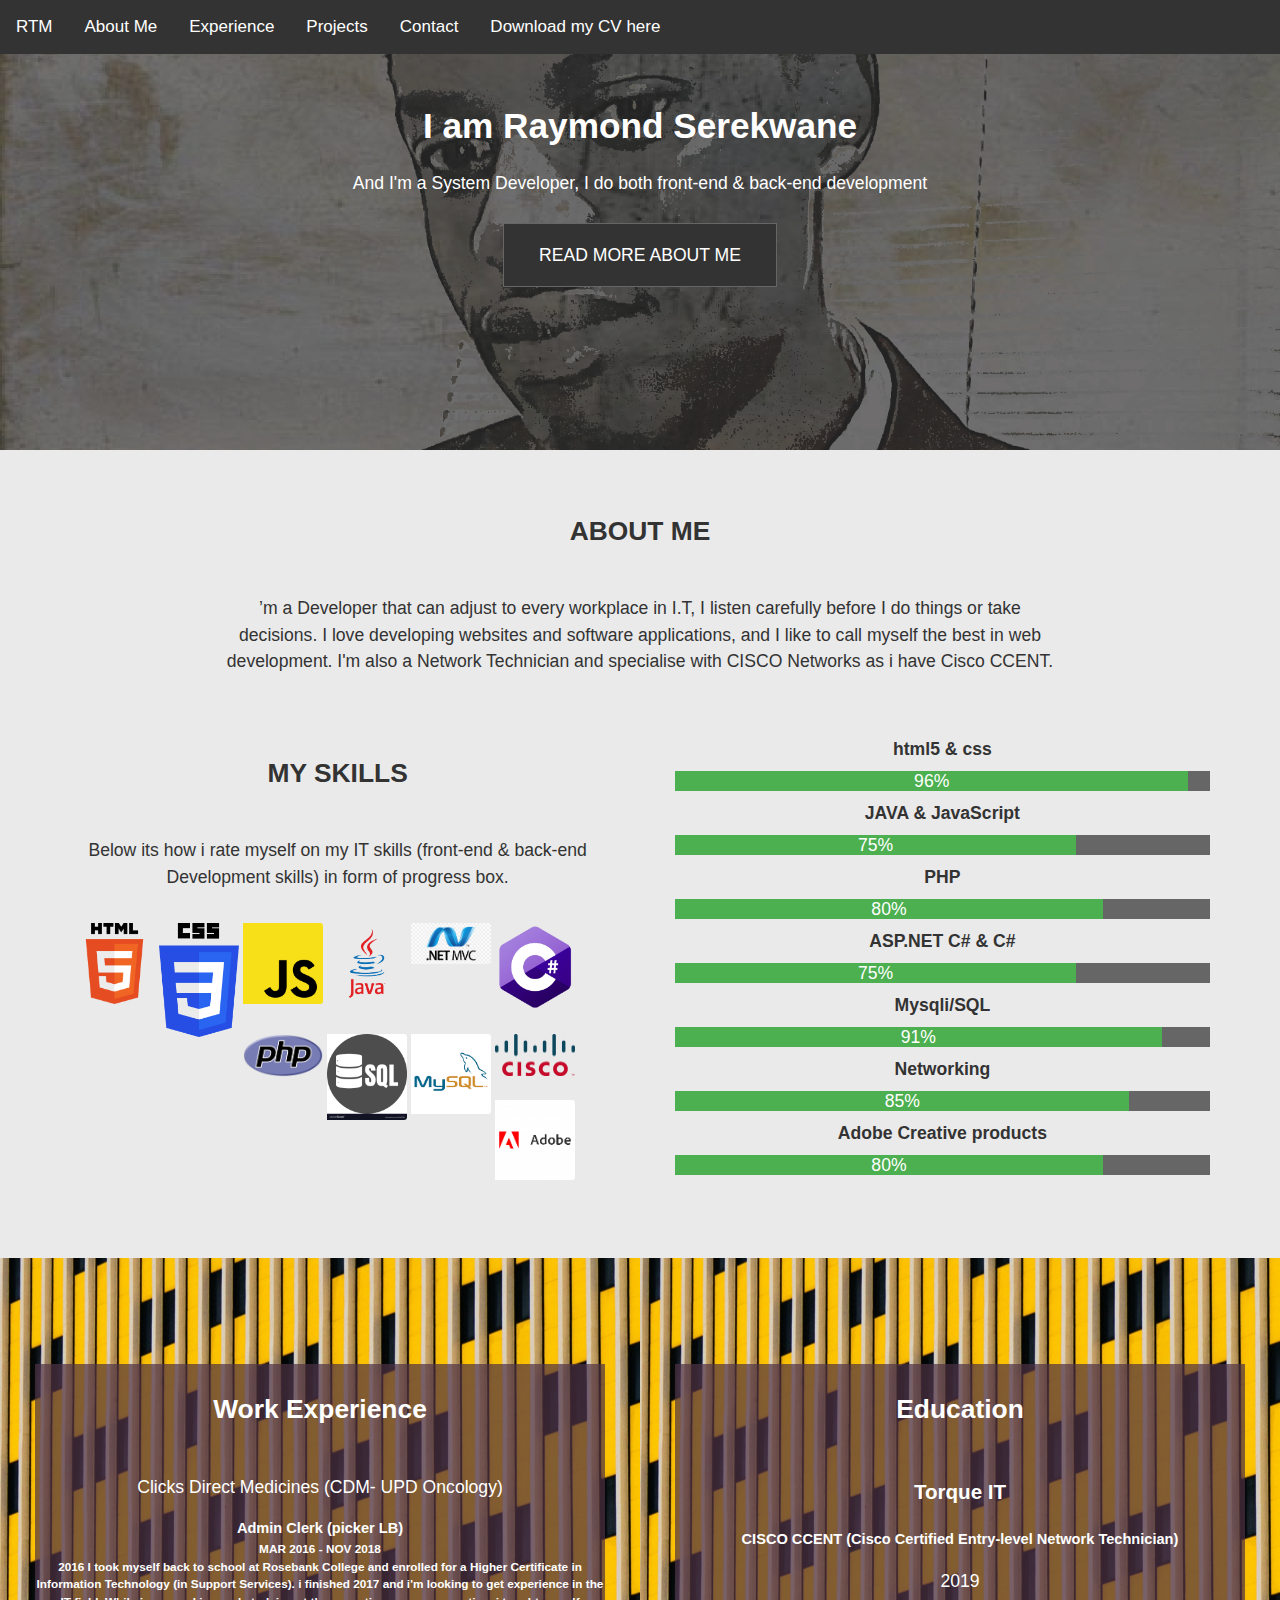
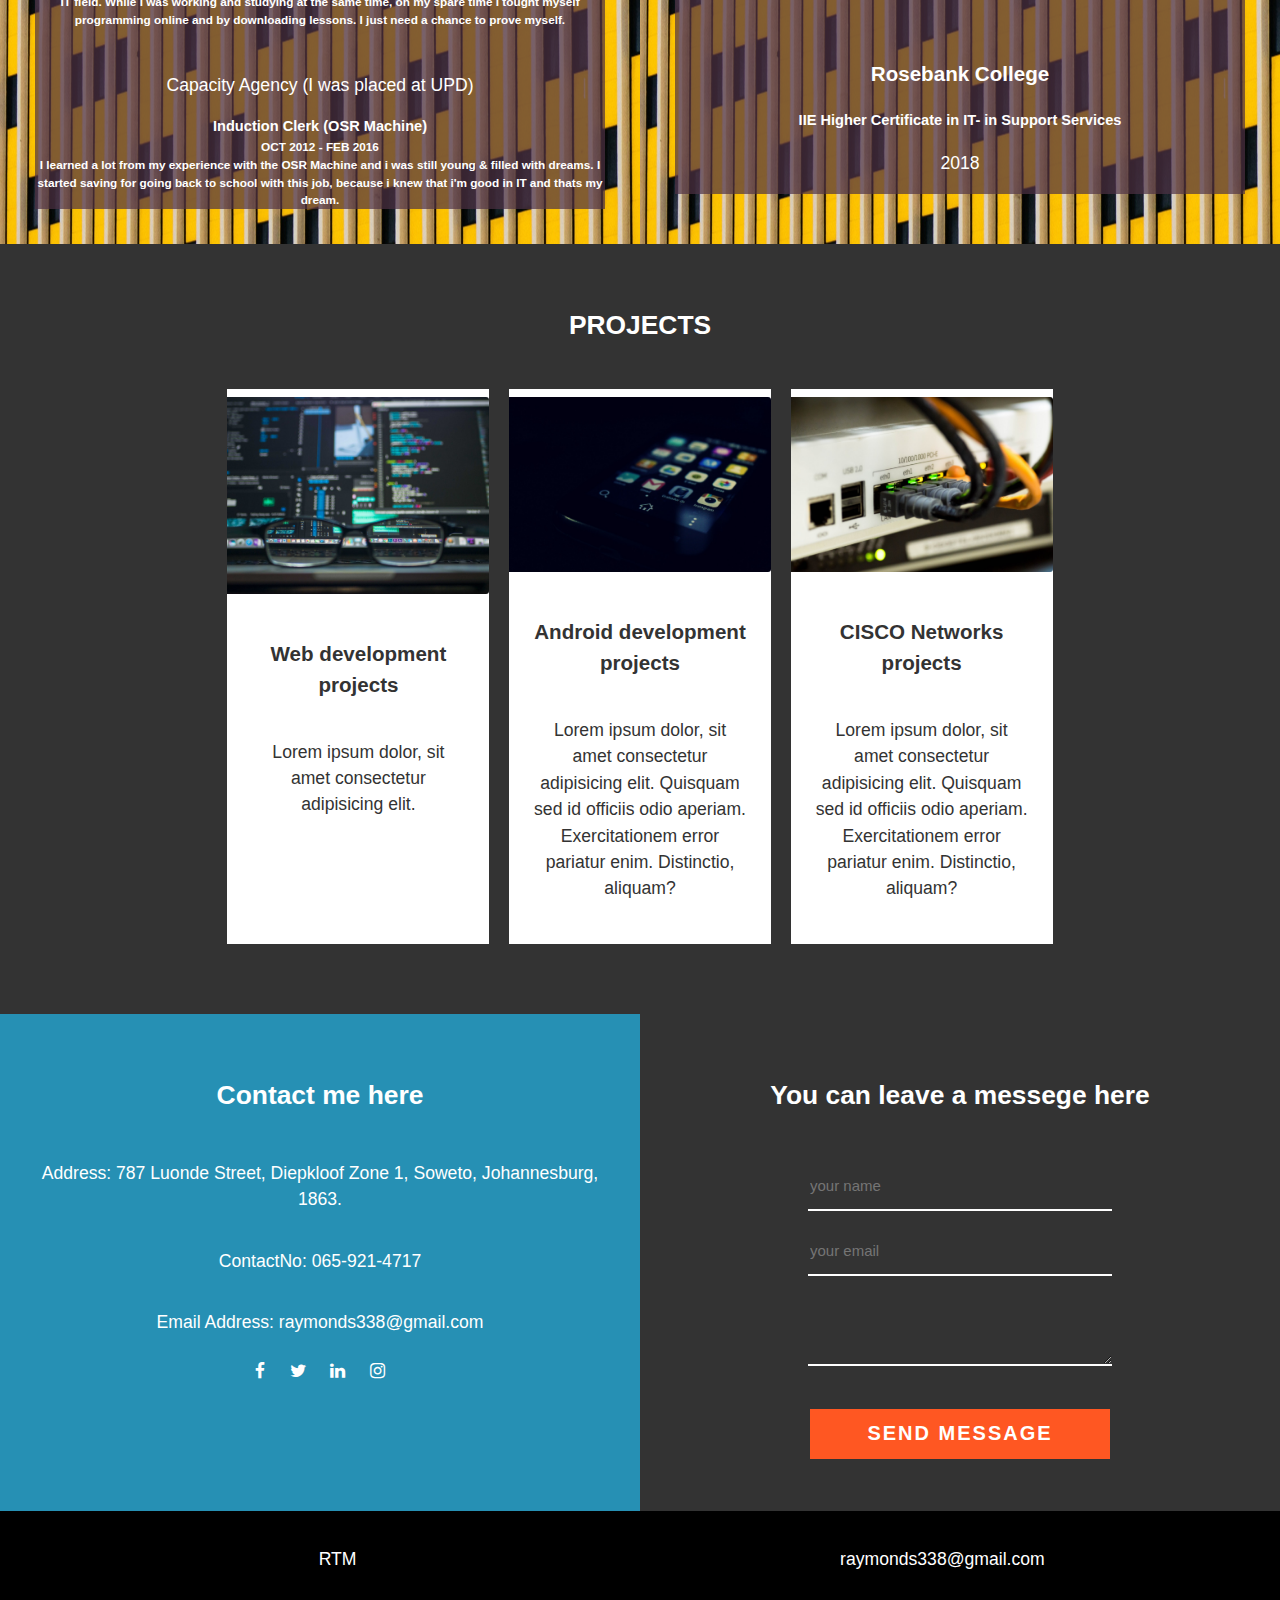
==== commit 39168b61: "update" ====
--- a/index.html
+++ b/index.html
@@ -72,6 +72,39 @@
       <p>Below its how i rate myself on my IT skills 
         (front-end &amp; back-end Development skills) in form 
         of progress box.</p>
+        <div class="img-holder">
+          <img src="images/512px-HTML5_logo_and_wordmark.svg.png">
+        </div>
+        <div class="img-holder">
+          <img src="images/CSS3_logo_and_wordmark.svg.png">
+        </div>
+        <div class="img-holder">
+          <img src="images/512px-Unofficial_JavaScript_logo_2.svg.png">
+        </div>
+        <div class="img-holder">
+          <img src="images/f1eaa7278f64e27128e062a3de918265.png">
+        </div>
+        <div class="img-holder">
+          <img src="images/asp-net-mvc-logo-net-framework-model-view-controller-png-favpng-v24xiWvwG7hnY9K1Y9P8y3tfs.jpg">
+        </div>
+        <div class="img-holder">
+          <img src="images/C_Sharp_logo.png">
+        </div>
+        <div class="img-holder">
+          <img src="images/711px-PHP-logo.svg.png">
+        </div>
+        <div class="img-holder">
+          <img src="images/sql-database-icon-logo-design-ui-or-ux-app-vector-17507753.jpg">
+        </div>
+        <div class="img-holder">
+          <img src="images/download.png">
+        </div>
+        <div class="img-holder">
+          <img src="images/1280px-Cisco_logo.svg.png">
+        </div>
+        <div class="img-holder">
+          <img src="images/download (1).png">
+        </div>
     </div>
     <div class="box-about">
       <h4>html5 & css</h4>
@@ -191,14 +224,25 @@
         Johannesburg, 1863.</p>
       <p>ContactNo: 065-921-4717</p>
       <p>Email Address: raymonds338@gmail.com</p>
+      <a href="https://www.facebook.com/raymond.serekwane?ref=bookmarks" class="fa fa-facebook"></a>
+      <a href="#" class="fa fa-twitter"></a>
+      <a href="https://www.linkedin.com/in/raymond-serekwane-15243587/" class="fa fa-linkedin"></a>
+      <a href="https://www.instagram.com/raymonds338/?hl=en" class="fa fa-instagram"></a>
     </div>
     <div class="box">
       <h2 class="content-title">You can leave a messege here</h2>
-
-      <p>Address: 787 Luonde Street, Diepkloof Zone 1, Soweto,
-        Johannesburg, 1863.</p>
-      <p>ContactNo: 065-921-4717</p>
-      <p>Email Address: raymonds338@gmail.com</p>
+      <div class="contact-form">
+        <form id="contact-form" method="post" action="contact-form-handler.php">
+          <input name="name" type="text" class="form-control" placeholder="your name" required>
+          <br/>
+          <input name="email" type="email" class="form-control" placeholder="your email" required>
+          <br/>
+          <textarea name="message" class="form-control" placeholder="message" rows="4" required>  
+          </textarea><br/>
+          <input type="submit" class="form-control submit" value="SEND MESSAGE">
+
+        </form>
+      </div>
     </div>
 
   </section>
--- a/css/style.css
+++ b/css/style.css
@@ -117,6 +117,20 @@
   padding: 2em;
   padding-bottom: 2em;
 }
+.img-holder {
+  width: 15%;
+  height: auto;
+  float: left;
+  margin-top: 8px;
+  margin-bottom: 8px;
+  margin-left: 4px;
+}
+
+img {
+  margin-top: 8px;
+  border-radius: 0 3px 3px 0;
+  size: 10px;
+}
 
 #myProgress {
   width: 100%;
@@ -223,10 +237,73 @@
   color: #fff;
 }
 
+.box a {
+  padding: 10px;
+}
+
 #contact-section .box:first-child {
   background: #2690b4
 } 
 
+.fa {
+  text-align: center;
+  text-decoration: none;
+}
+
+.fa:hover {
+  opacity: 0.7;
+}
+
+.fa-facebook {
+  color: white;
+}
+
+.fa-twitter {
+  color: white;
+}
+
+.fa-linkedin {
+  color: white;
+}
+
+.fa-instagram {
+  color: white;
+}
+
+form {
+  margin-top: 20px;
+  transition: all 4s ease-in-out;
+}
+
+.form-control {
+  background: transparent;
+  border: none;
+  outline: none;
+  border-bottom: 2px solid white;
+  color: #fff;
+  font-size: 15px;
+  margin-bottom: 16px;
+}
+
+input {
+  height: 45px;
+}
+
+form .submit {
+  background: #ff5722;
+  border-color: transparent;
+  color: #fff;
+  font-size: 20px;
+  font-weight: bold;
+  letter-spacing: 2px;
+  margin-top: 20px;
+  height: 50px;
+}
+
+form .submit:hover {
+  background-color: #f44336;
+  cursor: pointer;
+}
 /* footer */
 #main-footer {
   padding: 2em;
@@ -275,6 +352,9 @@
     width: 31%;
   }
 
+  .form-control {
+    width: 300px;
+  }
   /* navbar css */
   .topnav1 {
     width: 100%;
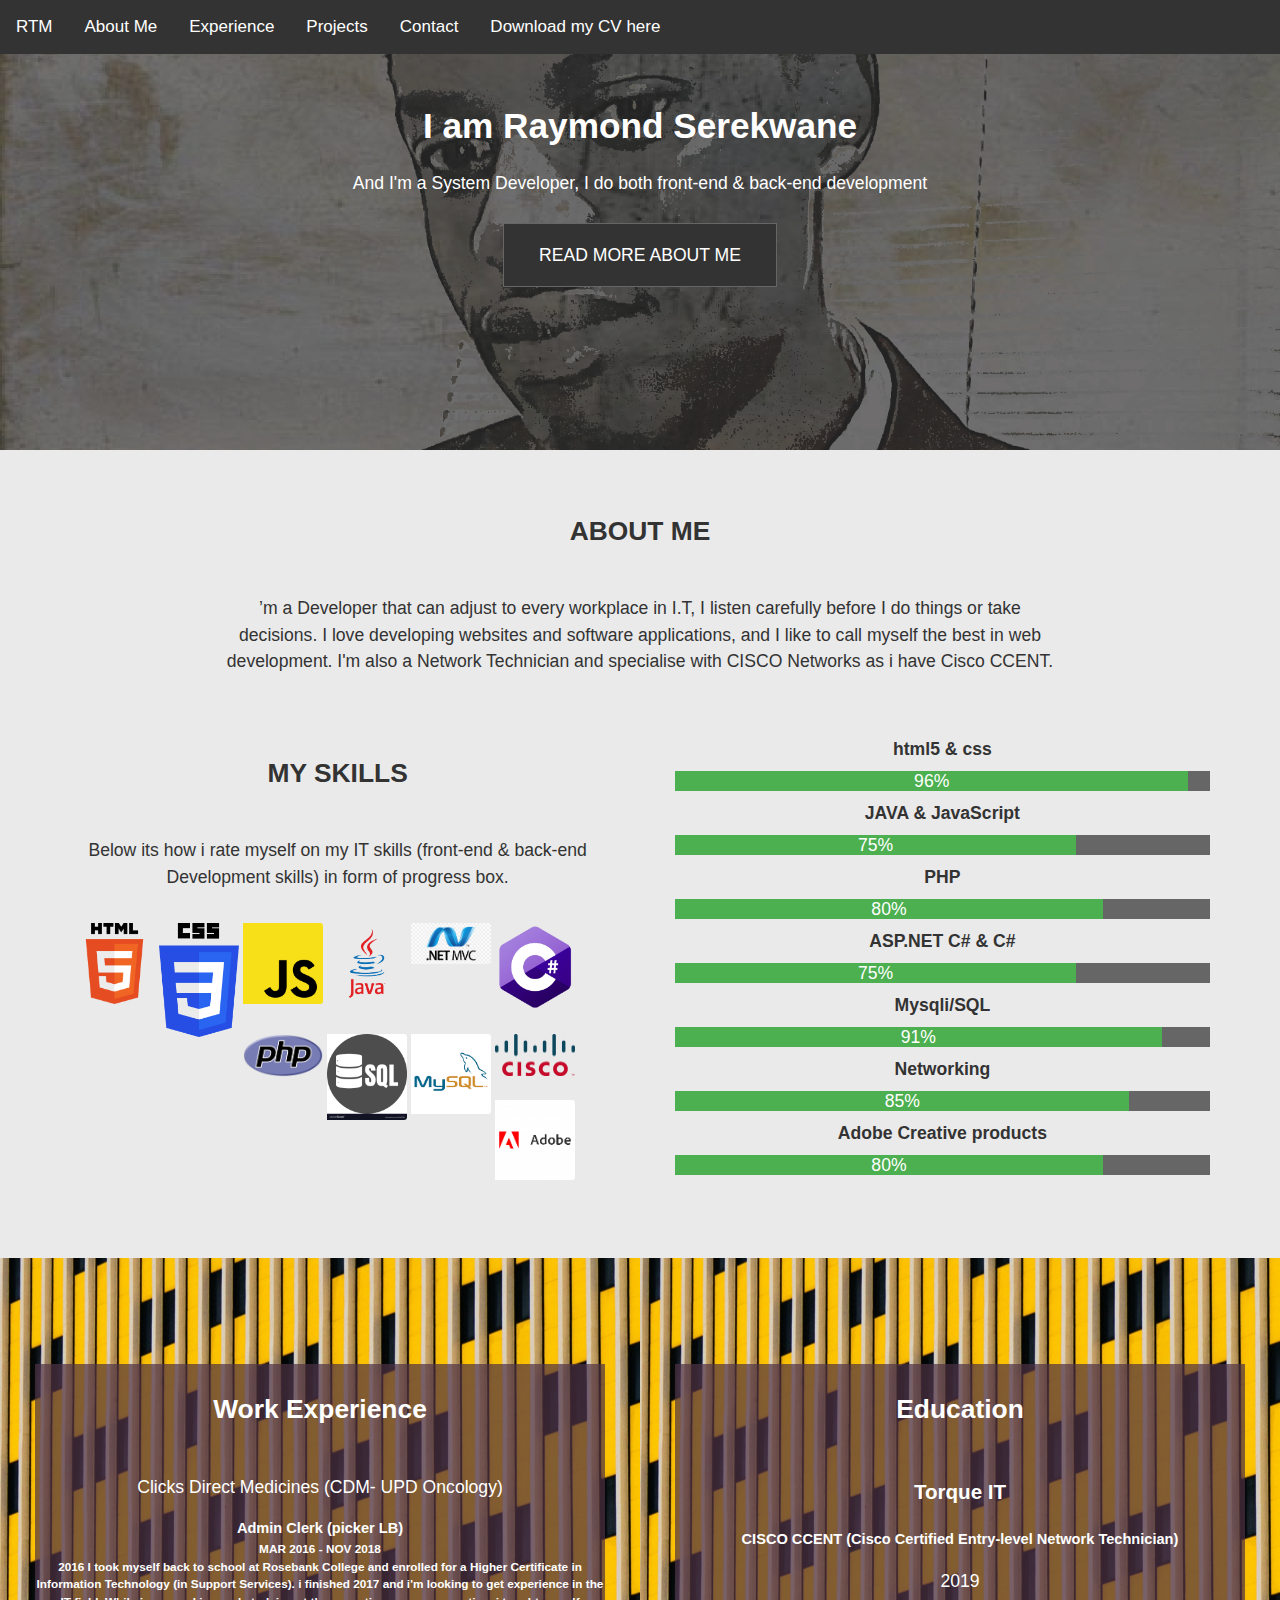
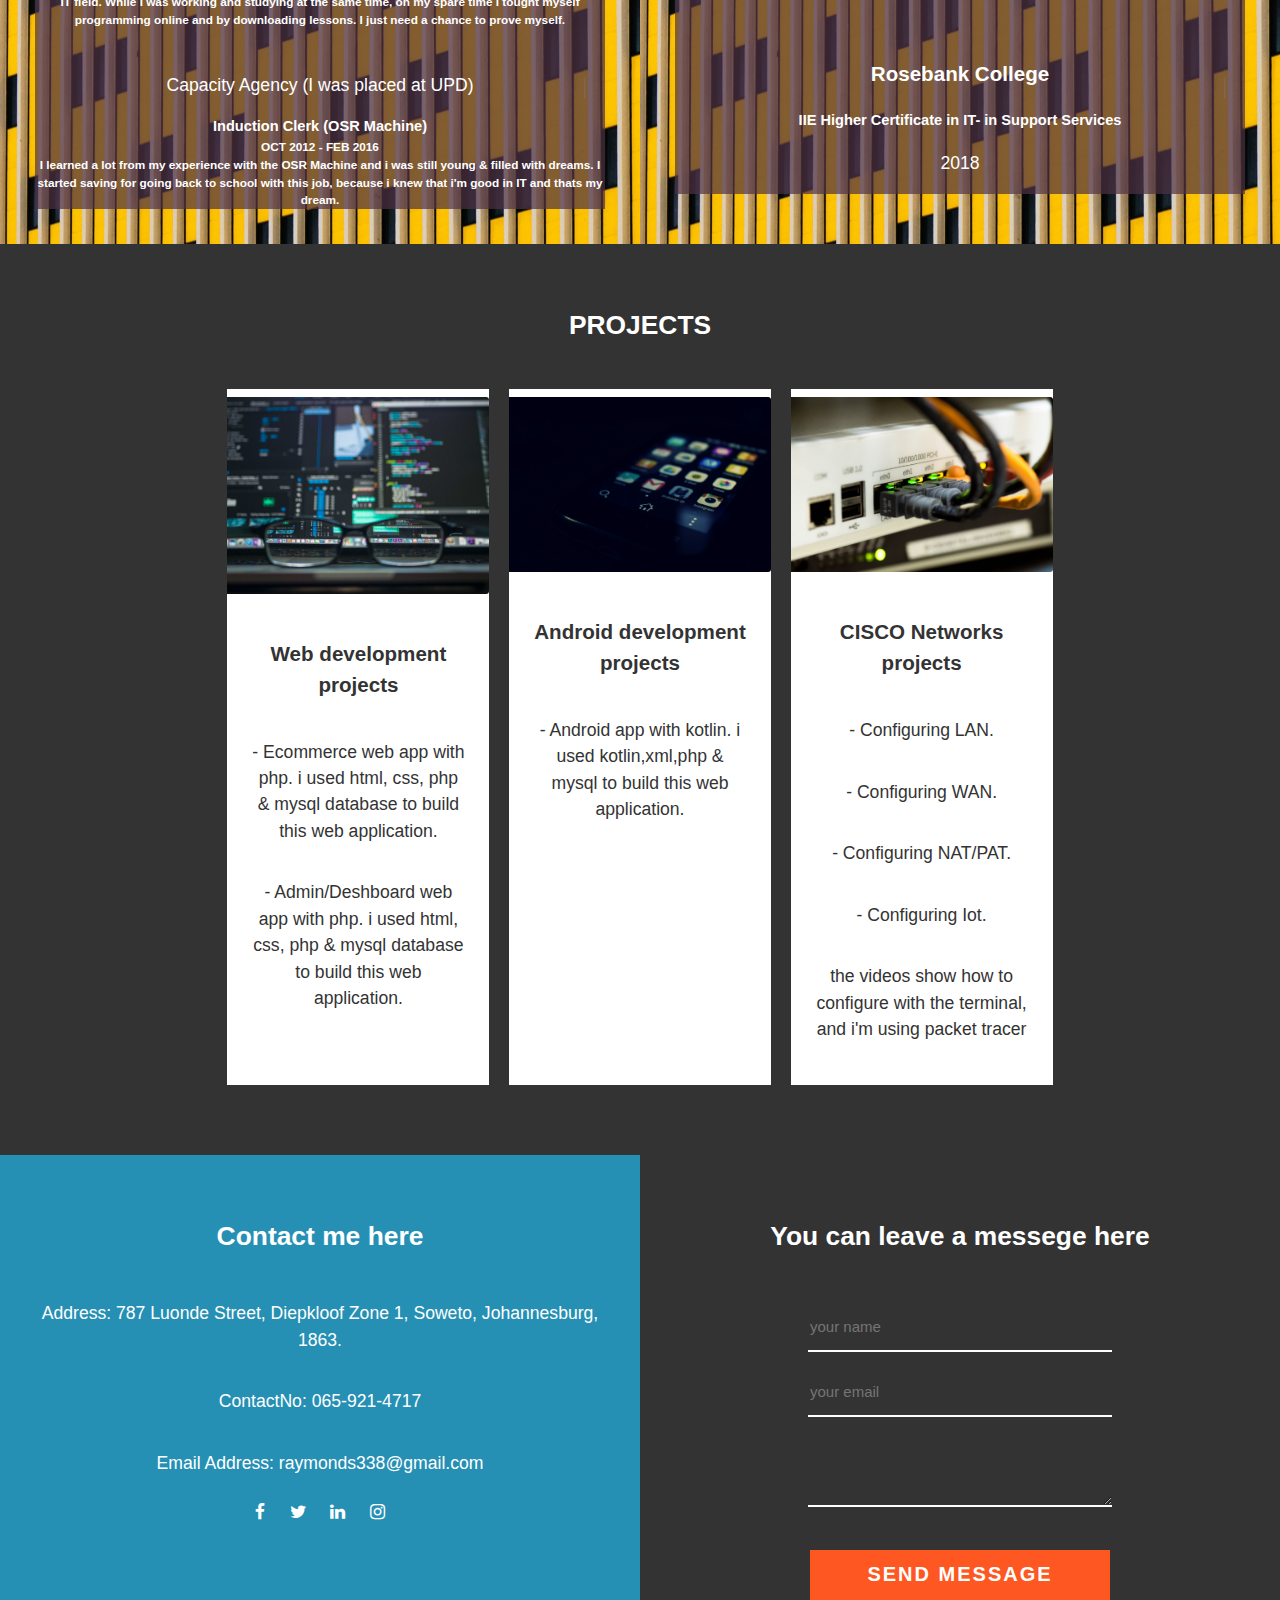
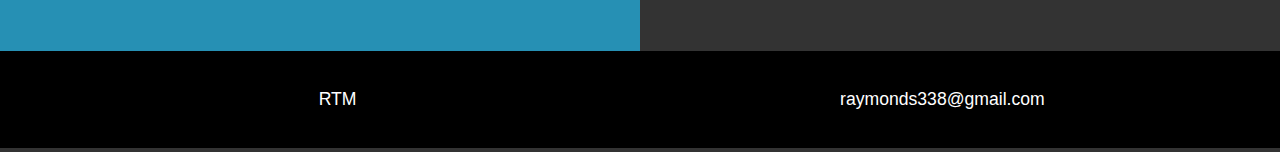
==== commit f1b3566c: "update commit" ====
--- a/index.html
+++ b/index.html
@@ -21,7 +21,7 @@
     <a href="#experience-section">Experience</a>
     <a href="#projects-section">Projects</a>
     <a href="#contact-section">Contact</a>
-    <a href="docs/Raymond Serekwane cv-2019 - Copy.docx">Download my CV here</a>
+    <a href="docs/Raymond-Serekwane-cv-2019.docx">Download my CV here</a>
   </div>
   <a href="javascript:void(0);" class="icon" onclick="myFunction()">
     <i class="fa fa-bars"></i>
@@ -35,7 +35,7 @@
   <a href="#experience-section">Experience</a>
   <a href="#projects-section">Projects</a>
   <a href="#contact-section">Contact</a>
-  <a href="docs/Raymond Serekwane cv-2019 - Copy.docx">Download my CV here</a>
+  <a href="docs/Raymond-Serekwane-cv-2019.docx">Download my CV here</a>
   
 </div>
 <!-- end navbar -->  
@@ -183,38 +183,41 @@
     </div>
 
     <ul>
-      <li>
+      <li><a href="webvideos.html">
         <div class="card">
           <img src="images/coding-computer-data-depth-of-field-577585.jpg" alt="Web Development project">
           <div class="card-content">
             <h3 class="card-title">Web development projects</h3>
-            <p>Lorem ipsum dolor, sit amet consectetur adipisicing 
-              elit.</p>
+            <p>- Ecommerce web app with php. i used html, css, php & mysql database 
+            to build this web application.</p>
+            <p>- Admin/Deshboard web app with php. i used html, css, php & mysql database 
+              to build this web application.</p>
           </div>
         </div>
-      </li>
-      <li>
+      </a></li>
+      <li><a href="androidvideos.html">
         <div class="card">
           <img src="images/smartphone-telephone-89955.jpg" alt="Android project">
           <div class="card-content">
             <h3 class="card-title">Android development projects</h3>
-            <p>Lorem ipsum dolor, sit amet consectetur adipisicing 
-              elit. Quisquam sed id officiis odio aperiam. Exercitationem 
-              error pariatur enim. Distinctio, aliquam?</p>
+            <p>- Android app with kotlin. i used kotlin,xml,php & mysql 
+              to build this web application.</p>
           </div>
         </div>
-      </li>
-      <li>
+      </a></li>
+      <li><a href="ciscovideos.html">
         <div class="card">
           <img src="images/white-switch-hub-turned-on-159304.jpg" alt="CISCO Networks project">
           <div class="card-content">
             <h3 class="card-title">CISCO Networks projects</h3>
-            <p>Lorem ipsum dolor, sit amet consectetur adipisicing 
-              elit. Quisquam sed id officiis odio aperiam. Exercitationem 
-              error pariatur enim. Distinctio, aliquam?</p>
+            <p>- Configuring LAN.</p>
+            <p>- Configuring WAN.</p>
+            <p>- Configuring NAT/PAT.</p>
+            <p>- Configuring Iot.</p>
+            <p>the videos show how to configure with the terminal, and i'm using packet tracer</p>
           </div>
         </div>
-      </li>
+      </a></li>
     </ul>
   </section>
   <section id="contact-section" class="grid">
--- a/css/style.css
+++ b/css/style.css
@@ -227,8 +227,28 @@
   color: #333;
 }
 
+#projects-section a {
+  text-decoration: none;
+  color: #333;
+}
+
+#projects-section a:hover {
+  opacity: 0.3;
+  cursor: pointer;
+}
+
 .card-content {
   padding: 1.4em;
+}
+
+.video-holder {
+  padding:16px;
+  width:50%;
+  float: left;
+}
+
+video {
+  width: 250px;
 }
 
 /* contact-section */
@@ -351,6 +371,22 @@
   #projects-section li {
     width: 31%;
   }
+
+  #projects-section a:hover {
+    opacity: 0.2;
+    cursor: pointer;
+  } 
+
+  video {
+    width: 300px;
+    padding: 1em;
+  }
+
+  /* .video-holder {
+    padding:16px;
+    width:30%;
+    float: left;
+  } */
 
   .form-control {
     width: 300px;
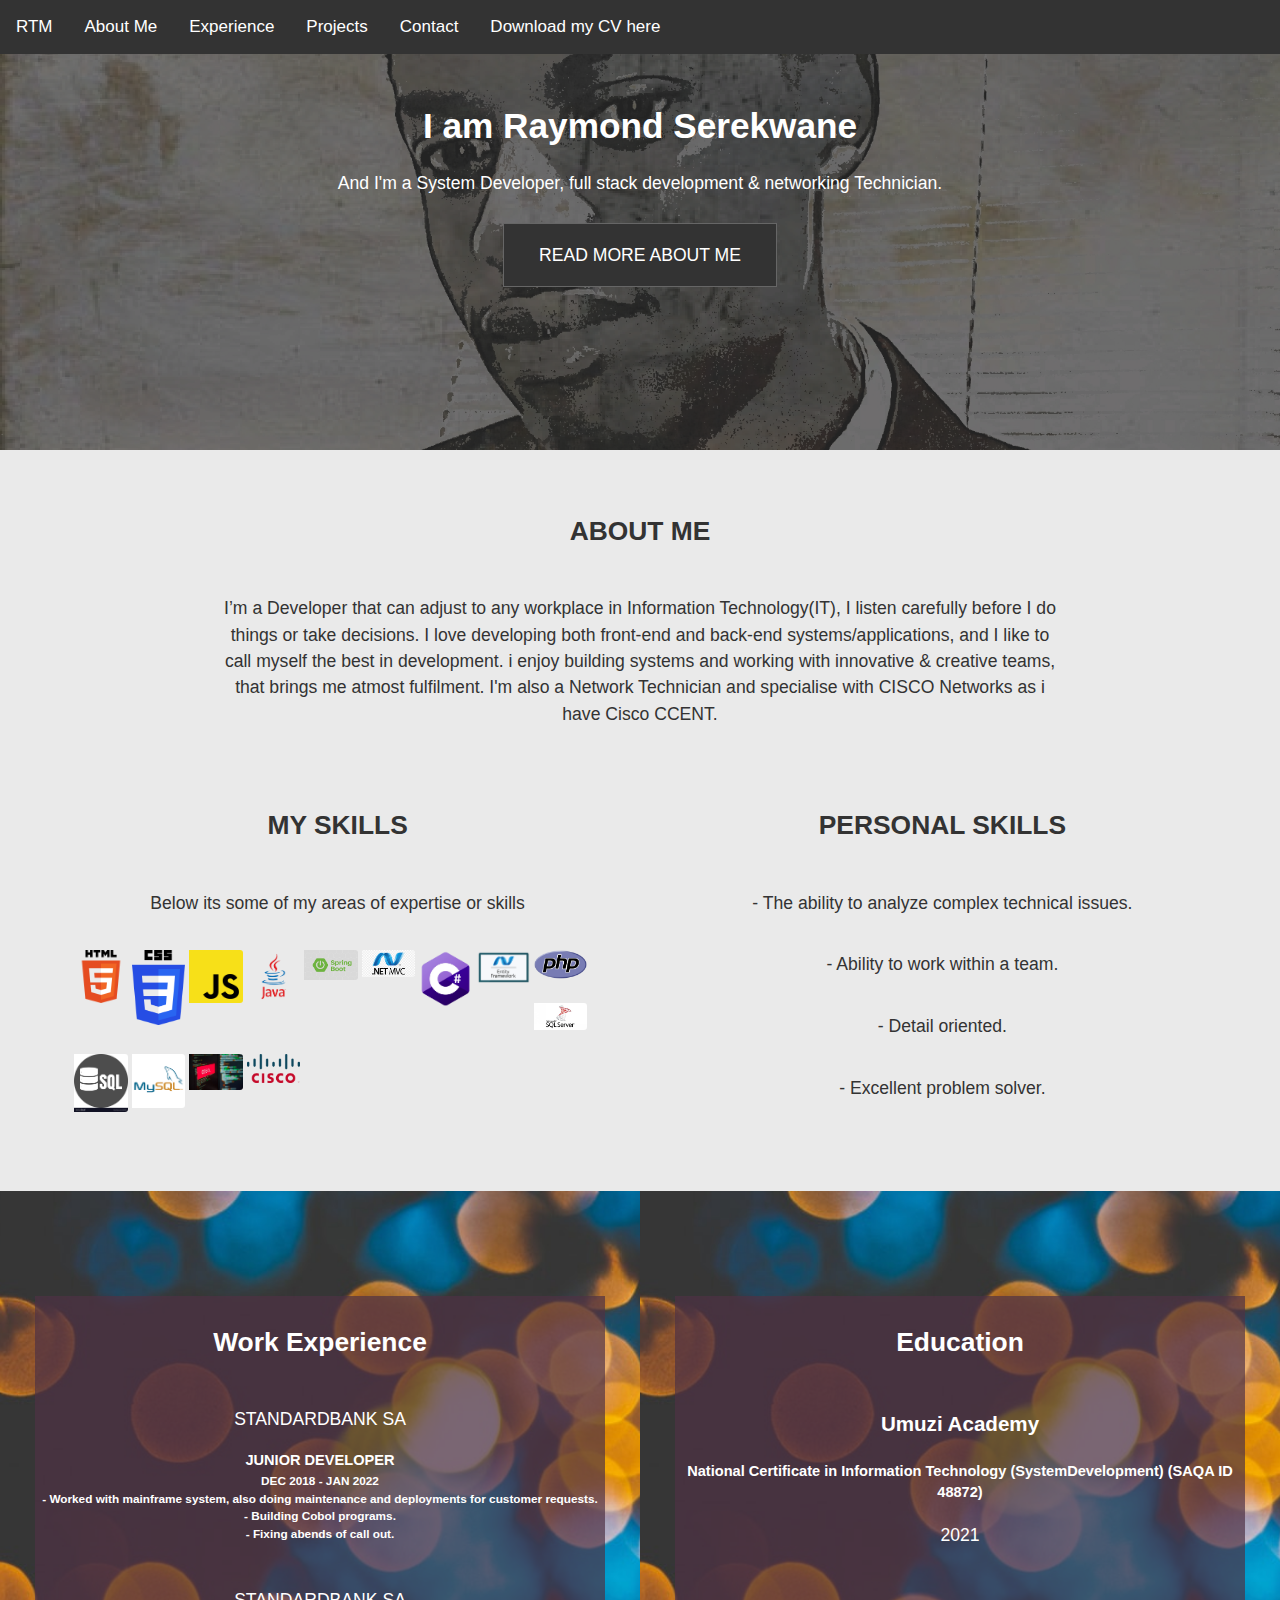
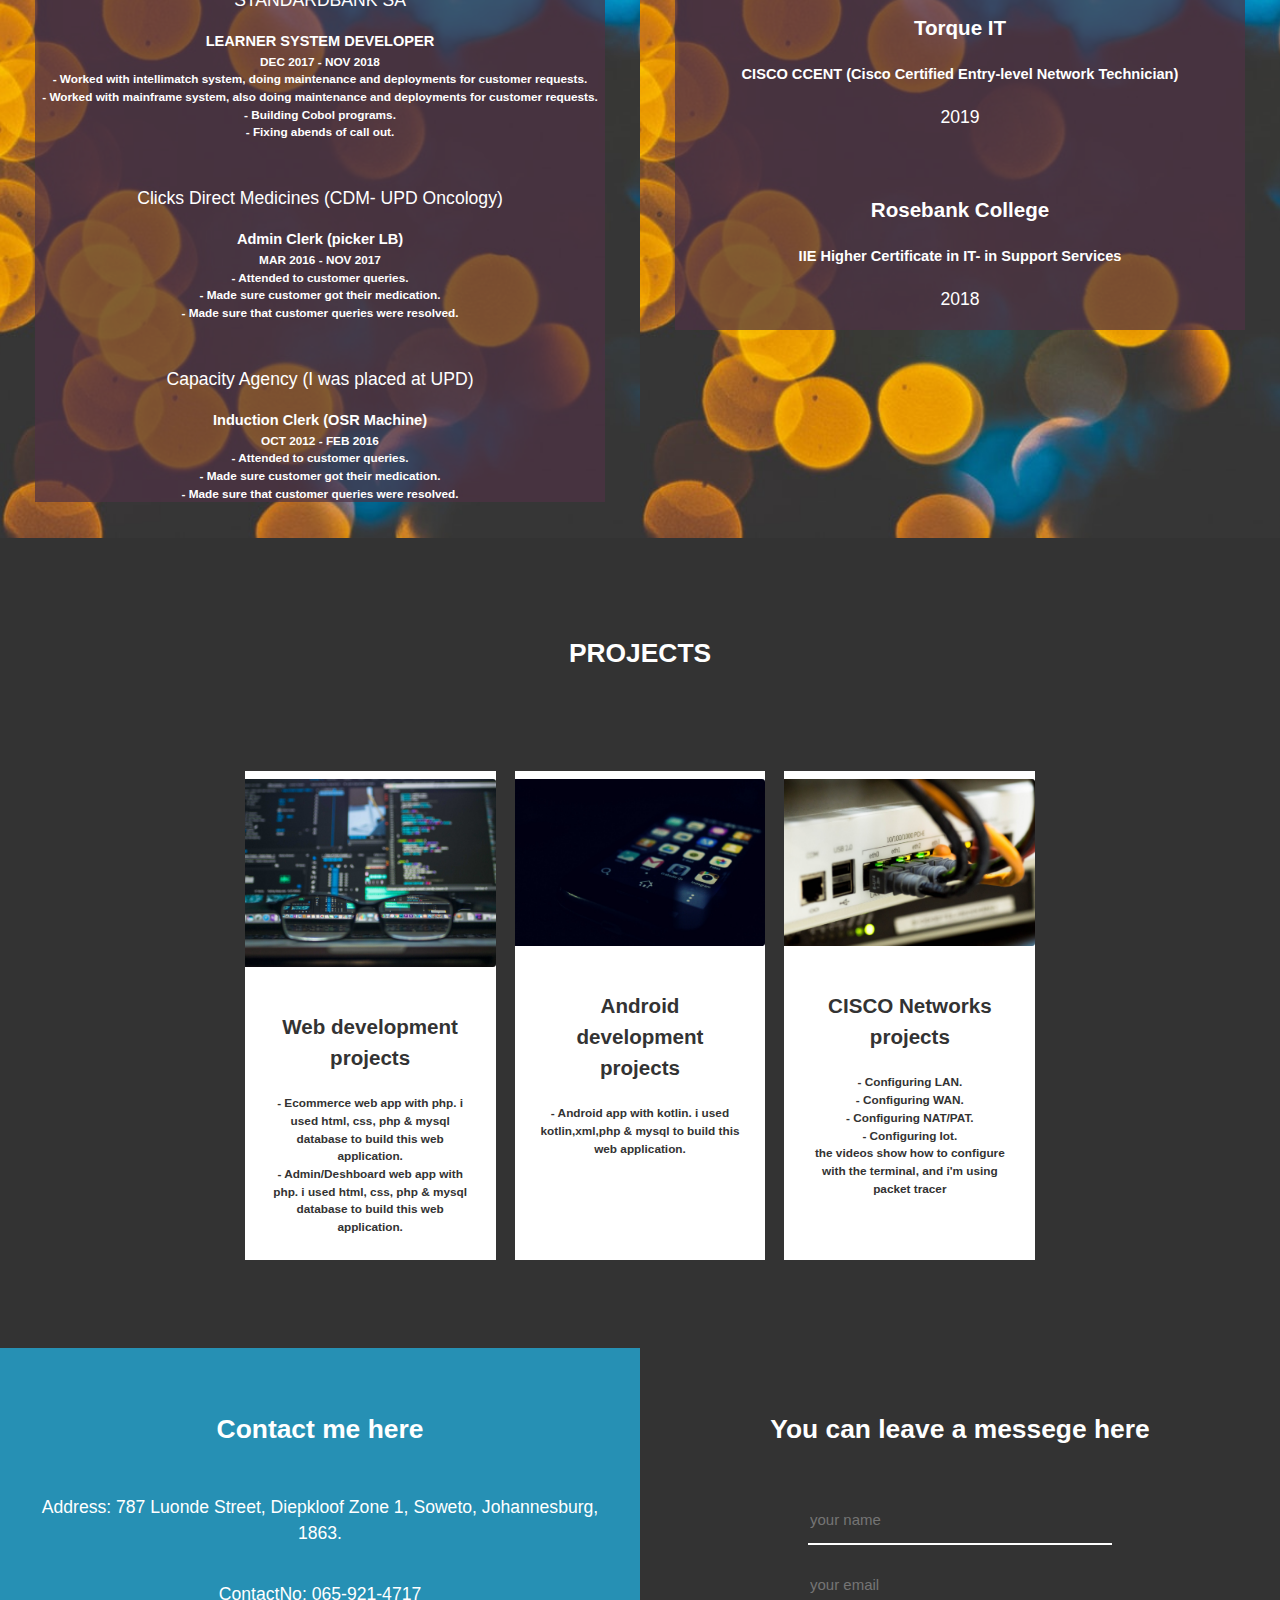
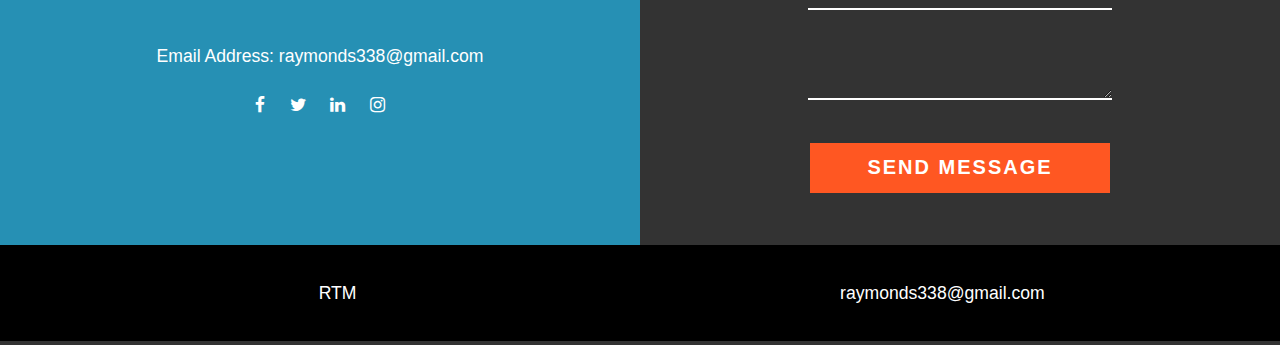
==== commit 117fefcb: "version 2" ====
--- a/index.html
+++ b/index.html
@@ -21,7 +21,7 @@
     <a href="#experience-section">Experience</a>
     <a href="#projects-section">Projects</a>
     <a href="#contact-section">Contact</a>
-    <a href="docs/Raymond-Serekwane-cv-2019.docx">Download my CV here</a>
+    <a href="docs/Software-Engineer-(8).pdf">Download my CV here</a>
   </div>
   <a href="javascript:void(0);" class="icon" onclick="myFunction()">
     <i class="fa fa-bars"></i>
@@ -35,15 +35,15 @@
   <a href="#experience-section">Experience</a>
   <a href="#projects-section">Projects</a>
   <a href="#contact-section">Contact</a>
-  <a href="docs/Raymond-Serekwane-cv-2019.docx">Download my CV here</a>
-  
+  <a href="docs/Software-Engineer-(8).pdf">Download my CV here</a>
+
 </div>
-<!-- end navbar -->  
-  
+<!-- end navbar -->
+
   <div class="bg-image"></div>
   <div class="content-wrap">
     <h1>I am Raymond Serekwane</h1>
-    <p>And I'm a System Developer, I do both front-end & back-end development</p>
+    <p>And I'm a System Developer, full stack development & networking Technician.</p>
     <a href="#about-section" class="btn">READ MORE ABOUT ME</a>
   </div>
 </header>
@@ -56,22 +56,19 @@
     <div class="content-wrap">
       <h2 class="content-title">ABOUT ME</h2>
       <!-- <div class="content-text"> -->
-        <p>’m a Developer that can adjust to every workplace in I.T, 
-          I listen carefully before I do things or take decisions. 
-          I love developing websites and software applications, 
-          and I like to call myself the best in web development. 
-          I'm also a Network Technician and specialise with CISCO 
-          Networks as i have Cisco CCENT.</p>
+        <p>I’m a Developer that can adjust to any workplace in Information Technology(IT),
+          I listen carefully before I do things or take decisions. I love developing both front-end
+          and back-end systems/applications, and I like to call myself the best in development. i enjoy
+          building systems and working with innovative & creative teams, that brings me atmost fulfilment.
+          I'm also a Network Technician and specialise with CISCO Networks as i have Cisco CCENT.</p>
       <!-- </div> -->
-      
-    </div>
-    </div>
+   </div>
+   </div>
     <div class="grid-2">
+    <!--<div class="box-about">-->
     <div class="box-about">
       <h2 class="content-title">MY SKILLS</h2>
-      <p>Below its how i rate myself on my IT skills 
-        (front-end &amp; back-end Development skills) in form 
-        of progress box.</p>
+      <p>Below its some of my areas of expertise or skills</p>
         <div class="img-holder">
           <img src="images/512px-HTML5_logo_and_wordmark.svg.png">
         </div>
@@ -85,56 +82,42 @@
           <img src="images/f1eaa7278f64e27128e062a3de918265.png">
         </div>
         <div class="img-holder">
+          <img src="images/Spring-Boot.webp">
+        </div>
+        <div class="img-holder">
           <img src="images/asp-net-mvc-logo-net-framework-model-view-controller-png-favpng-v24xiWvwG7hnY9K1Y9P8y3tfs.jpg">
         </div>
         <div class="img-holder">
           <img src="images/C_Sharp_logo.png">
         </div>
         <div class="img-holder">
+          <img src="images/entity-framework-dot-ryt.png">
+        </div>
+        <div class="img-holder">
           <img src="images/711px-PHP-logo.svg.png">
         </div>
         <div class="img-holder">
+          <img src="images/logo-microsoft-sql-server-595x3350.jpg">
+        </div>
+        <div class="img-holder">
           <img src="images/sql-database-icon-logo-design-ui-or-ux-app-vector-17507753.jpg">
         </div>
         <div class="img-holder">
           <img src="images/download.png">
         </div>
         <div class="img-holder">
+          <img src="images/2020-04-13-cobol-3.webp">
+        </div>
+        <div class="img-holder">
           <img src="images/1280px-Cisco_logo.svg.png">
         </div>
-        <div class="img-holder">
-          <img src="images/download (1).png">
-        </div>
     </div>
     <div class="box-about">
-      <h4>html5 & css</h4>
-      <div id="myProgress">
-        <div id="Html">96%</div>
-      </div>
-      <h4>JAVA & JavaScript</h4>
-      <div id="myProgress">
-        <div id="java">75%</div>
-      </div>
-      <h4>PHP</h4>
-      <div id="myProgress">
-        <div id="php">80%</div>
-      </div>
-      <h4>ASP.NET C# & C#</h4>
-      <div id="myProgress">
-        <div id="asp">75%</div>
-      </div>
-      <h4>Mysqli/SQL</h4>
-      <div id="myProgress">
-        <div id="sql">91%</div>
-      </div>
-      <h4>Networking</h4>
-      <div id="myProgress">
-        <div id="network">85%</div>
-      </div>
-      <h4>Adobe Creative products</h4>
-      <div id="myProgress">
-        <div id="adobe">80%</div>
-      </div>
+      <h2 class="content-title">PERSONAL SKILLS</h2>
+      <p>- The ability to analyze complex technical issues.</p>
+      <p>- Ability to work within a team.</p>
+      <p>- Detail oriented.</p>
+      <p>- Excellent problem solver.</p>
     </div>
     </div>
   </section>
@@ -143,29 +126,43 @@
     <div class="box">
       <div class="content-wrap2">
       <h2 class="content-title">Work Experience</h2>
+      <p>STANDARDBANK SA</p>
+      <h5>JUNIOR DEVELOPER</h5>
+      <h6>DEC 2018 - JAN 2022</h6>
+      <h6>- ﻿Worked with mainframe system, also doing maintenance and deployments for customer requests.</h6>
+      <h6>- Building Cobol programs.</h6>
+      <h6>- ﻿Fixing abends of call out.</h6>
+        <br/>
+      <p>STANDARDBANK SA</p>
+      <h5>LEARNER SYSTEM DEVELOPER</h5>
+      <h6>DEC 2017 - NOV 2018</h6>
+      <h6>- Worked with intellimatch system, doing maintenance and deployments for customer requests.</h6>
+      <h6>- ﻿Worked with mainframe system, also doing maintenance and deployments for customer requests.</h6>
+      <h6>- Building Cobol programs.</h6>
+      <h6>- ﻿Fixing abends of call out.</h6>
+        <br/>
       <p>Clicks Direct Medicines (CDM- UPD Oncology)</p>
       <h5>Admin Clerk (picker LB)</h5>
-      <h6>MAR 2016 - NOV 2018</h6>
-      <h6>2016 I took myself back to school at Rosebank College and 
-        enrolled for a Higher Certificate in Information Technology 
-        (in Support Services). i finished 2017 and i'm looking to get 
-        experience in the IT field. While i was working and studying 
-        at the same time, on my spare time i tought myself programming 
-        online and by downloading lessons. I just need a chance to prove 
-        myself. </h6>
+      <h6>MAR 2016 - NOV 2017</h6>
+      <h6>- Attended to customer queries.</h6>
+      <h6>- Made sure customer got their medication.</h6>
+      <h6>- Made sure that customer queries were resolved.</h6>
         <br/>
       <p>Capacity Agency (I was placed at UPD)</p>
       <h5>Induction Clerk (OSR Machine)</h5>
       <h6>OCT 2012 - FEB 2016</h6>
-      <h6>I learned a lot from my experience with the OSR Machine and 
-        i was still young & filled with dreams. I started saving for 
-        going back to school with this job, because i knew that i'm 
-        good in IT and thats my dream.</h6>
-    </div>
+      <h6>- Attended to customer queries.</h6>
+      <h6>- Made sure customer got their medication.</h6>
+      <h6>- Made sure that customer queries were resolved.</h6>
+      </div>
     </div>
     <div class="box">
       <div class="content-wrap2">
       <h2 class="content-title">Education</h2>
+      <h3>Umuzi Academy</h3>
+      <h5>National Certificate in Information Technology (SystemDevelopment) (SAQA ID 48872)</h5>
+      <p>2021</p>
+      <br/>
       <h3>Torque IT</h3>
       <h5>CISCO CCENT (Cisco Certified Entry-level Network Technician)</h5>
       <p>2019</p>
@@ -175,23 +172,22 @@
       <p>2018</p>
     </div>
     </div>
-    
+
   </section>
   <section id="projects-section" class="grid">
     <div class="content-wrap">
       <h2 class="content-title">PROJECTS</h2>
     </div>
-
     <ul>
       <li><a href="webvideos.html">
         <div class="card">
           <img src="images/coding-computer-data-depth-of-field-577585.jpg" alt="Web Development project">
           <div class="card-content">
             <h3 class="card-title">Web development projects</h3>
-            <p>- Ecommerce web app with php. i used html, css, php & mysql database 
-            to build this web application.</p>
-            <p>- Admin/Deshboard web app with php. i used html, css, php & mysql database 
-              to build this web application.</p>
+            <h6>- Ecommerce web app with php. i used html, css, php & mysql database
+            to build this web application.</h6>
+            <h6>- Admin/Deshboard web app with php. i used html, css, php & mysql database
+              to build this web application.</h6>
           </div>
         </div>
       </a></li>
@@ -200,8 +196,8 @@
           <img src="images/smartphone-telephone-89955.jpg" alt="Android project">
           <div class="card-content">
             <h3 class="card-title">Android development projects</h3>
-            <p>- Android app with kotlin. i used kotlin,xml,php & mysql 
-              to build this web application.</p>
+            <h6>- Android app with kotlin. i used kotlin,xml,php & mysql
+              to build this web application.</h6>
           </div>
         </div>
       </a></li>
@@ -210,11 +206,11 @@
           <img src="images/white-switch-hub-turned-on-159304.jpg" alt="CISCO Networks project">
           <div class="card-content">
             <h3 class="card-title">CISCO Networks projects</h3>
-            <p>- Configuring LAN.</p>
-            <p>- Configuring WAN.</p>
-            <p>- Configuring NAT/PAT.</p>
-            <p>- Configuring Iot.</p>
-            <p>the videos show how to configure with the terminal, and i'm using packet tracer</p>
+            <h6>- Configuring LAN.</h6>
+            <h6>- Configuring WAN.</h6>
+            <h6>- Configuring NAT/PAT.</h6>
+            <h6>- Configuring Iot.</h6>
+            <h6>the videos show how to configure with the terminal, and i'm using packet tracer</h6>
           </div>
         </div>
       </a></li>
@@ -235,12 +231,12 @@
     <div class="box">
       <h2 class="content-title">You can leave a messege here</h2>
       <div class="contact-form">
-        <form id="contact-form" method="post" action="contact-form-handler.php">
+        <form id="contact-form" action="mailto:raymonds338@gmail.com" method="get" enctype="text/plain">
           <input name="name" type="text" class="form-control" placeholder="your name" required>
           <br/>
           <input name="email" type="email" class="form-control" placeholder="your email" required>
           <br/>
-          <textarea name="message" class="form-control" placeholder="message" rows="4" required>  
+          <textarea name="message" class="form-control" placeholder="message" rows="4" required>
           </textarea><br/>
           <input type="submit" class="form-control submit" value="SEND MESSAGE">
 
@@ -259,4 +255,4 @@
 </footer>
 <script src="js/index.js" type="text/javascript"></script>
 </body>
-</html>+</html>
--- a/css/style.css
+++ b/css/style.css
@@ -33,6 +33,12 @@
 p {
   margin: 0;
   padding: 1em 0;
+}
+
+li {
+  margin: 0;
+  padding: 0;
+  text-align: center;
 }
 
 .btn {
@@ -118,7 +124,8 @@
   padding-bottom: 2em;
 }
 .img-holder {
-  width: 15%;
+  /*width: 15%;*/
+  width: 10%;
   height: auto;
   float: left;
   margin-top: 8px;
@@ -196,7 +203,7 @@
 
 /* experience-section */
 #experience-section .box {
-  background: #333 url('../images/yellow-and-black-striped-pattern-2254102.jpg');
+  background: #333 url('../images/yellow-bokeh-photo-949587.jpg');
   background-position: center;
   background-size: cover;
   padding: 2em;
@@ -263,7 +270,7 @@
 
 #contact-section .box:first-child {
   background: #2690b4
-} 
+}
 
 .fa {
   text-align: center;
@@ -342,8 +349,10 @@
   .grid {
     display: grid;
     grid-template-columns: 1fr repeat(2, minmax(auto, 24em)) 1fr;
-  }
-  
+    /* added */
+    flex: auto;
+  }
+
   .grid-2 {
     display: grid;
     grid-template-columns: 1fr repeat(2, minmax(auto, 24em)) 1fr;
@@ -352,9 +361,10 @@
   .content-wrap,
   #projects-section ul {
     grid-column: 2/4;
-  }
-
-  .box, 
+    padding: inherit;
+  }
+
+  .box,
   #main-footer div {
     grid-column: span 2;
   }
@@ -375,7 +385,7 @@
   #projects-section a:hover {
     opacity: 0.2;
     cursor: pointer;
-  } 
+  }
 
   video {
     width: 300px;
@@ -411,4 +421,4 @@
   .active1 {
     color: white;
   }
-}+}
